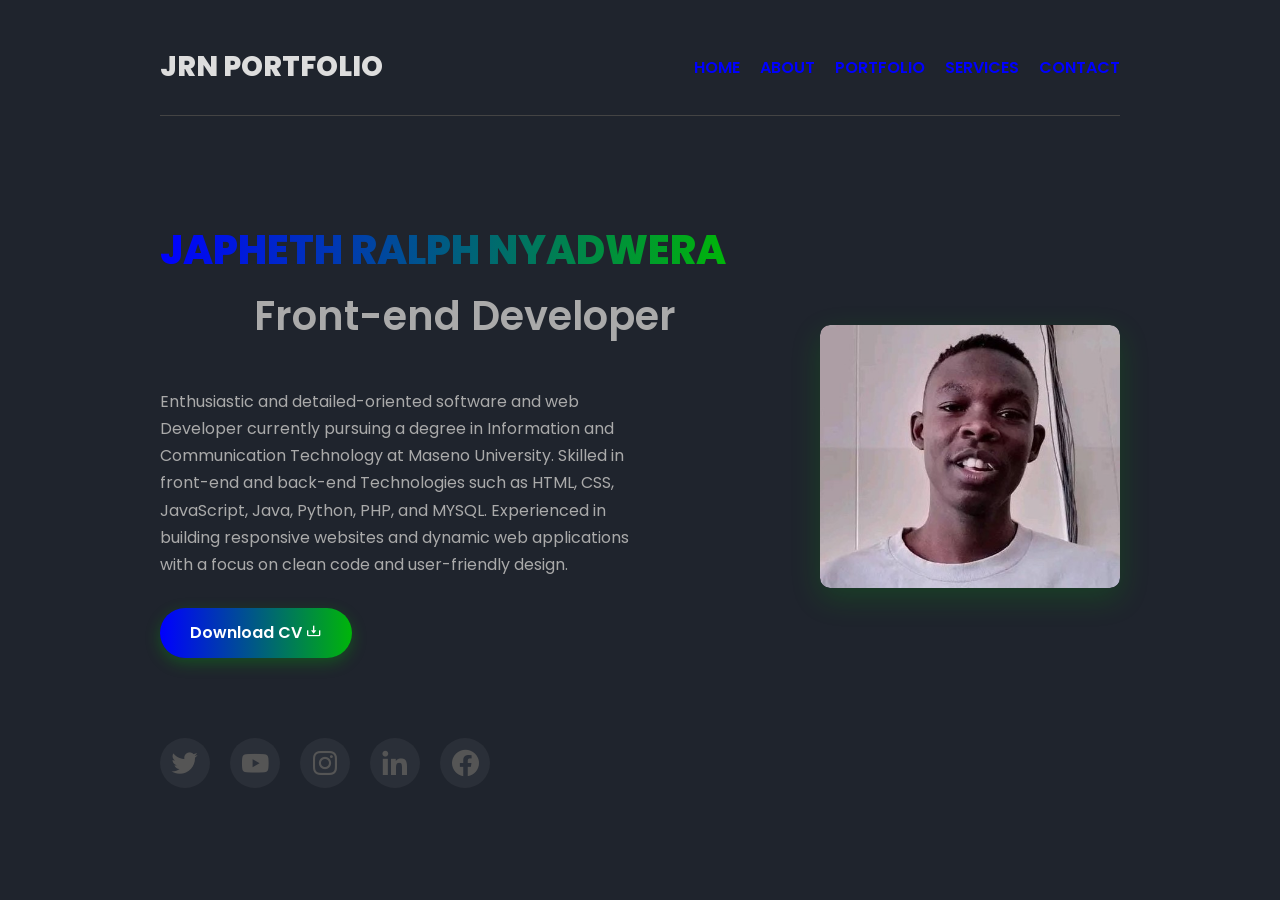
==== index.html @ 5e8c9f55 "Add files via upload" ====
<!DOCTYPE html>
<html lang="en">
<head>
    <meta charset="UTF-8">
    <meta name="viewport" content="width=device-width, initial-scale=1.0">
    <title>JAPHETH RALPH NYADWERA - Portfolio</title>
    <link href="https://unpkg.com/boxicons@2.1.4/css/boxicons.min.css" rel="stylesheet">
    <link rel="stylesheet" href="https://cdnjs.cloudflare.com/ajax/libs/font-awesome/6.4.0/css/all.min.css">
    <link rel="stylesheet" href="style.css">
    <link href="https://fonts.googleapis.com/css2?family=Poppins:wght@300;400;500;600;700&display=swap" rel="stylesheet">
</head>
<body>
    <div class="container">
        <header>
            <div class="logo">
                <span class="logo-highlight">JRN</span> PORTFOLIO
            </div>
            <nav>
                <ul class="nav-links">
                    <li><a href="#home">HOME</a></li>
                    <li><a href="#about">ABOUT</a></li>
                    <li><a href="#portfolio">PORTFOLIO</a></li>
                    <li><a href="#services">SERVICES</a></li>
                    <li><a href="#contact">CONTACT</a></li>
                </ul>
                <div class="hamburger">
                    <span></span>
                    <span></span>
                    <span></span>
                </div>
            </nav>
        </header>

        <main>
            <section id="home" class="section active-section">
                <div class="hero">
                    <div class="hero-content">
                        <h1 class="name">JAPHETH RALPH NYADWERA</h1>
                        <h2 class="title">Front-end Developer</h2>
                        <p class="bio">
                            Enthusiastic and detailed-oriented software and web Developer currently
                            pursuing a degree in Information and Communication Technology at
                            Maseno University. Skilled in front-end and back-end Technologies
                            such as HTML, CSS, JavaScript, Java, Python, PHP, and MYSQL. Experienced in
                            building responsive websites and dynamic web applications with a
                            focus on clean code and user-friendly design.
                        </p>
                        <div class="action-buttons">
                            <a href="JAPHETH RALPH. CV.pdf" download="JAPHETH RALPH. CV.pdf" class="cv-button">
                                Download CV <i class='bx bx-download'></i>
                            </a>
                        </div>
                    </div>
                    
                    <div class="profile-image-container">
                        <div class="image-wrapper">
                            <img src="image of japheth ralph.jpg" alt="Japheth Ralph Nyadwera" class="profile-image">
                            <div class="image-border"></div>
                        </div>
                    </div>
                </div>
                
                <div class="social-media">
                    <a href="https://x.com/nyadwera_ralph?t=6qBoSEmMitjlYWrtJizzsA&s=09" target="_blank" class="social-icon"><i class="bx bxl-twitter"></i></a>
                    <a href="https://youtube.com/@japhethralph?si=a212tD4l-zY_Uwuu" target="_blank" class="social-icon"><i class="bx bxl-youtube"></i></a>
                    <a href="https://www.instagram.com/ralph.japheth?igsh=YzljYTk1ODg3Zg==" target="_blank" class="social-icon"><i class="bx bxl-instagram"></i></a>
                    <a href="https://www.linkedin.com/in/japheth-ralph-nyadwera-23406a2b5" target="_blank" class="social-icon"><i class="bx bxl-linkedin"></i></a>
                    <a href="https://www.facebook.com/japheth.ralp.3" target="_blank" class="social-icon"><i class="bx bxl-facebook-circle"></i></a>
                </div>
            </section>
            
            <!-- About Section -->
            <section id="about" class="section">
                <div class="about-section">
                    <div class="container">
                        <h2>About Me</h2>
                        <div class="about-content">
                            <p>Enthusiastic and detailed-oriented software and web Developer currently
                            pursuing a degree in Information and Communication Technology at
                            Maseno University. Skilled in front-end and back-end Technologies
                            such as HTML, CSS, JavaScript, Java, Python, PHP, and MYSQL. Experienced in
                            building responsive websites and dynamic web applications with a
                            focus on clean code and user-friendly design.</p>
                        </div>
                    </div>
                </div>

                <!-- Technical Expertise Section -->
                <section class="technical-expertise">
                    <div class="container">
                        <h2>Technical Expertise</h2>
                        <div class="skills-list">
                            <div class="skill-item">
                                <h3>Frontend Development</h3>
                                <p>(React, JavaScript)</p>
                            </div>
                            <div class="skill-item">
                                <h3>Cisco Networking & Security</h3>
                            </div>
                            <div class="skill-item">
                                <h3>ICT Systems Management</h3>
                            </div>
                            <div class="skill-item">
                                <h3>Data Security & Troubleshooting</h3>
                            </div>
                            <div class="skill-item">
                                <h3>IT Training & Capacity Building</h3>
                            </div>
                            <div class="skill-item">
                                <h3>Hardware/Software Maintenance</h3>
                            </div>
                        </div>
                    </div>
                </section>

                <!-- Education Section -->
                <section class="education">
                    <div class="container">
                        <h2>Education</h2>
                        <ul class="education-list">
                            <li>
                                <strong>Bachelor of Science in ICT</strong>
                                <p>Maseno University - Kisumu (2022–Ongoing)</p>
                            </li>
                            <li>
                                <strong>Certificate in Network Security (Cisco)</strong>
                                <p>Maseno University - Kisumu (2024–2025)</p>
                            </li>
                            <li>
                                <strong>Certificate in Networking (Cisco)</strong>
                                <p>Maseno University - Kisumu (2023–2024)</p>
                            </li>
                            <li>
                                <strong>Certification in switching and routing</strong>
                                <p>Maseno University - Kisumu (2022 – 2023)</p>
                            </li>
                            <li>
                                <strong>Kenya Certificate of Secondary Education (K.C.S.E)</strong>
                                <p>Nyagowa Mixed Secondary School - Homa-Bay (2018–2022)</p>
                            </li>
                            <li>
                                <strong>Kenya Certificate of Primary Education (K.C.P.E)</strong>
                                <p>Nyimbi Integrated Primary School - Homa-Bay (2018–2022)</p>
                            </li>
                        </ul>
                    </div>
                </section>
            </section>
            
            <!-- Portfolio Section -->
            <section id="portfolio" class="section">
                <div class="projects">
                    <div class="container">
                        <h2>My Projects</h2>
                        <p class="section-subtitle">A showcase of my best work and contributions</p>
                        
                        <!-- Project 1: Biometric Attendance System -->
                        <div class="project-card">
                            <div class="project-content">
                                <h3>Student Biometric Attendance System</h3>
                                <p class="project-description">
                                    Automated attendance tracking using fingerprint recognition for educational institutions.
                                </p>
                                <p class="project-details">
                                    Developed a comprehensive biometric solution that replaces manual attendance registers with fingerprint authentication. The system integrates with school databases, provides real-time attendance reports to administrators, and sends automated notifications to parents about student presence. Built with Python, Django, and MySQL, it supports RFID card backup authentication and generates detailed analytics on attendance patterns.
                                </p>
                                <div class="tech-tags">
                                    <span>Python</span>
                                    <span>Django</span>
                                    <span>MySQL</span>
                                    <span>Biometric API</span>
                                    <span>JavaScript</span>
                                    <span>Bootstrap</span>
                                </div>
                                <div class="features">
                                    <h4>Key Features:</h4>
                                    <ul>
                                        <li>Fingerprint-based student identification</li>
                                        <li>Real-time attendance dashboard</li>
                                        <li>Automated parent notifications (SMS/Email)</li>
                                        <li>RFID card backup system</li>
                                        <li>Analytics and reporting module</li>
                                    </ul>
                                </div>
                                <div class="project-links">
                                    <a href="#" class="btn">Live Demo</a>
                                    <a href="#" class="btn btn-outline">View Code</a>
                                    <a href="#" class="btn btn-outline">Case Study</a>
                                </div>
                            </div>
                        </div>
                        
                        <!-- Project 2: Developer Portfolio -->
                        <div class="project-card">
                            <div class="project-content">
                                <h3>Developer Portfolio</h3>
                                <p class="project-description">
                                    Responsive portfolio template with dark/light mode toggle.
                                </p>
                                <p class="project-details">
                                    My portfolio website showcases my skills and projects through a sleek, responsive design built with HTML, CSS, and JavaScript. It highlights my work, experience, and creativity while offering a smooth user experience. Whether exploring my projects or getting in touch, the site reflects my passion for clean code and modern web development.
                                </p>
                                <div class="tech-tags">
                                    <span>HTML5</span>
                                    <span>CSS3</span>
                                    <span>JavaScript</span>
                                </div>
                                <div class="project-links">
                                    <a href="#" class="btn">Live Demo</a>
                                    <a href="#" class="btn btn-outline">View Code</a>
                                </div>
                            </div>
                        </div>
                        
                        <!-- Project 3: E-Learning Platform -->
                        <div class="project-card">
                            <div class="project-content">
                                <h3>EduSmart AI Learning Platform</h3>
                                <p class="project-description">
                                    Adaptive e-learning system with personalized course recommendations using machine learning.
                                </p>
                                <p class="project-details">
                                    Developed a full-stack e-learning platform that analyzes student performance to recommend tailored learning paths. The system incorporates video lessons, interactive quizzes, and a virtual lab environment. The AI engine tracks user progress and adjusts content difficulty dynamically, improving knowledge retention by 40% compared to traditional platforms.
                                </p>
                                <div class="tech-tags">
                                    <span>React</span>
                                    <span>Node.js</span>
                                    <span>Python</span>
                                    <span>TensorFlow</span>
                                    <span>MongoDB</span>
                                    <span>AWS</span>
                                </div>
                                <div class="features">
                                    <h4>Core Innovations:</h4>
                                    <ul>
                                        <li>Personalized course recommendations engine</li>
                                        <li>Real-time progress analytics dashboard</li>
                                        <li>Interactive coding environment</li>
                                        <li>Automated difficulty adjustment</li>
                                        <li>Multi-device synchronization</li>
                                    </ul>
                                </div>
                                <div class="achievements">
                                    <div class="achievement-badge">
                                        <span>🏆</span> 95% User Satisfaction
                                    </div>
                                    <div class="achievement-badge">
                                        <span>📈</span> 40% Improved Retention
                                    </div>
                                </div>
                                <div class="project-links">
                                    <a href="#" class="btn">Platform Demo</a>
                                    <a href="#" class="btn btn-outline">GitHub Repo</a>
                                    <a href="#" class="btn btn-outline">Technical White Paper</a>
                                </div>
                            </div>
                        </div>
                    </div>
                </div>
            </section>

            <!-- Services Section -->
            <section id="services" class="section">
                <h2 class="heading">My <span>Services</span></h2>
                <div class="services-container">
                    <div class="service-box">
                        <i class='bx bx-code-alt'></i>
                        <h3>Frontend Development</h3>
                        <p>Building responsive and interactive UIs using React, HTML5, CSS3, JavaScript with modern frameworks and best practices.</p>
                    </div>
                    <div class="service-box">
                        <i class='bx bx-globe'></i>
                        <h3>Web Development</h3>
                        <p>Full-stack web development solutions including CMS integration, e-commerce platforms, and custom web applications.</p>
                    </div>
                    <div class="service-box">
                        <i class='bx bx-bar-chart-alt'></i>
                        <h3>Data Analysis</h3>
                        <p>Transforming raw data into meaningful insights using Python, SQL, and visualization tools like Tableau and Power BI.</p>
                    </div>
                    <div class="service-box">
                        <i class='bx bx-server'></i>
                        <h3>System Administration</h3>
                        <p>IT infrastructure management, network administration, and cloud solutions deployment on AWS and Azure platforms.</p>
                    </div>
                    <div class="service-box">
                        <i class='bx bx-palette'></i>
                        <h3>Graphic Design</h3>
                        <p>Creating visually appealing designs, logos, and branding materials using Adobe Creative Suite and Figma.</p>
                    </div>
                </div>
            </section>
            
            <!-- Contact Section -->
            <section id="contact" class="section">
                <h2 class="heading">Contact <span>Me!</span></h2>
                <div class="contact-container">
                    <div class="contact-info">
                        <h3>Get in Touch</h3>
                        <div class="contact-details">
                            <div class="detail-item">
                                <i class="fas fa-phone"></i>
                                <div>
                                    <h4>Call or SMS</h4>
                                    <a href="tel:+254758946742">+254 758 946 742</a>
                                    <a href="sms:+254758946742" class="sms-btn">Send SMS</a>
                                </div>
                            </div>
                            <div class="detail-item">
                                <i class="fas fa-envelope"></i>
                                <div>
                                    <h4>Email</h4>
                                    <a href="mailto:jnyadwera@yahoo.com">jnyadwera@yahoo.com</a>
                                </div>
                            </div>
                        </div>
                        <div class="social-media">
                            <h4>Follow Me</h4>
                            <div class="social-links">
                                <a href="https://x.com/nyadwera_ralph?t=6qBoSEmMitjlYWrtJizzsA&s=09" target="_blank" class="social-icon"><i class="bx bxl-twitter"></i></a>
                                <a href="https://youtube.com/@japhethralph?si=a212tD4l-zY_Uwuu" target="_blank" class="social-icon"><i class="bx bxl-youtube"></i></a>
                                <a href="https://www.instagram.com/ralph.japheth?igsh=YzljYTk1ODg3Zg==" target="_blank" class="social-icon"><i class="bx bxl-instagram"></i></a>
                                <a href="https://www.linkedin.com/in/japheth-ralph-nyadwera-23406a2b5" target="_blank" class="social-icon"><i class="bx bxl-linkedin"></i></a>
                                <a href="https://www.facebook.com/japheth.ralp.3" target="_blank" class="social-icon"><i class="bx bxl-facebook-circle"></i></a>
                            </div>
                        </div>
                    </div>
                    <div class="contact-form">
                        <form action="https://formspree.io/f/opiyodavid948@gmail.com" method="POST">
                            <div class="form-group">
                                <input type="text" name="name" placeholder="Your Name" required>
                            </div>
                            <div class="form-group">
                                <input type="email" name="email" placeholder="Your Email" required>
                            </div>
                            <div class="form-group">
                                <input type="text" name="subject" placeholder="Subject">
                            </div>
                            <div class="form-group">
                                <textarea name="message" placeholder="Your Message" required></textarea>
                            </div>
                            <button type="submit" class="btn">Send Message</button>
                        </form>
                    </div>
                </div>
            </section>
        </main>
    </div>

    <script>
        // Initialize the page
        document.addEventListener('DOMContentLoaded', function() {
            // Show home section by default
            showSection('home');
            
            // Set click handlers for all nav links
            const navLinks = document.querySelectorAll('.nav-links a');
            navLinks.forEach(link => {
                link.addEventListener('click', function(e) {
                    e.preventDefault();
                    const sectionId = this.getAttribute('href').substring(1);
                    showSection(sectionId);
                    
                    // Close mobile menu if open
                    document.querySelector('nav').classList.remove('mobile-menu');
                });
            });
            
            // Mobile menu toggle
            const hamburger = document.querySelector('.hamburger');
            hamburger.addEventListener('click', function() {
                document.querySelector('nav').classList.toggle('mobile-menu');
            });
        });

        function showSection(id) {
            // Hide all sections
            document.querySelectorAll('.section').forEach(section => {
                section.style.display = 'none';
                section.classList.remove('active-section');
            });
            
            // Show the selected section
            const section = document.getElementById(id);
            if (section) {
                section.style.display = 'block';
                section.classList.add('active-section');
            }
            
            // Update active nav link
            document.querySelectorAll('.nav-links li').forEach(item => {
                item.classList.remove('active');
            });
            const activeLink = document.querySelector(`.nav-links a[href="#${id}"]`);
            if (activeLink) {
                activeLink.parentElement.classList.add('active');
            }
            
            // Scroll to top
            window.scrollTo(0, 0);
        }
    </script>
</body>
</html>
---- style.css ----
@import url('https://fonts.googleapis.com/css2?family=Poppins:wght@300;400;500;600;700;800;900&display=swap');

:root {
  --bg-color: #1f242d;
  --text-color: #fff;
  --accent-color: #7cf03d;
  --nav-padding: 25px 9%;
}

/* Global Styles */
* {
  margin: 0;
  padding: 0;
  box-sizing: border-box;
  font-family: 'Poppins', sans-serif;
}

body {
  background: var(--bg-color);
  color: var(--text-color);
  line-height: 1.6;
}

a {
  color: var(--text-color);
  text-decoration: none;
  transition: all 0.3s ease;
}

.container {
  width: 100%;
  max-width: 1000px;
  margin: 0 auto;
  padding: 20px;
}

/* Header & Navigation */
header {
  display: flex;
  justify-content: space-between;
  align-items: center;
  padding: 20px 0;
  border-bottom: 1px solid #444;
  margin-bottom: 30px;
}

.logo {
  font-weight: 800;
  font-size: 28px;
  color: #ddd;
  position: relative;
  padding: 5px 0;
}

.logo::after {
  content: '';
  position: absolute;
  bottom: 0;
  left: 0;
  width: 100%;
  height: 2px;
  background: linear-gradient(90deg, blue, #00b509);
  transform: scaleX(0);
  transform-origin: right;
  transition: transform 0.4s ease;
}

.logo:hover::after {
  transform: scaleX(1);
  transform-origin: left;
}

.nav-links {
  display: flex;
  list-style: none;
}

.nav-links li {
  margin-left: 20px;
}

.nav-links a {
  text-decoration: none;
  color: blue;
  font-weight: 600;
  transition: all 0.3s;
  position: relative;
  padding: 5px 0;
}

.nav-links a::after {
  content: '';
  position: absolute;
  bottom: 0;
  left: 0;
  width: 0;
  height: 2px;
  background-color: #00b509;
  transition: width 0.3s ease;
}

.nav-links a:hover {
  color: #00b509;
}

.nav-links a:hover::after {
  width: 100%;
}

.hamburger {
  display: none;
  cursor: pointer;
}

.hamburger span {
  display: block;
  width: 25px;
  height: 3px;
  background-color: #ddd;
  margin: 5px 0;
  transition: all 0.3s ease;
}

/* Hero Section */
.hero {
  display: flex;
  flex-wrap: wrap;
  align-items: center;
  gap: 50px;
  margin-bottom: 50px;
}

.hero-content {
  flex: 1;
  min-width: 300px;
}

.profile-image-container {
  flex: 0 0 300px;
  position: relative;
  border-radius: 10px;
  overflow: hidden;
  box-shadow: 0 10px 30px rgba(0, 181, 9, 0.2);
}

.profile-image {
  width: 100%;
  height: auto;
  display: block;
  transition: all 0.5s ease;
  border-radius: 10px;
}

.profile-image-container::before {
  content: '';
  position: absolute;
  top: 0;
  left: 0;
  width: 100%;
  height: 100%;
  border: 2px solid blue;
  border-radius: 10px;
  z-index: -1;
  transform: translate(10px, 10px);
  opacity: 0.7;
  transition: all 0.5s ease;
}

.profile-image-container:hover::before {
  transform: translate(5px, 5px);
  opacity: 1;
}

.profile-image-container:hover .profile-image {
  transform: scale(1.02);
}

.name {
  font-size: 2.5rem;
  font-weight: 800;
  margin-bottom: 10px;
  line-height: 1.2;
  color: #fff;
  background: linear-gradient(90deg, blue, #00b509);
  -webkit-background-clip: text;
  background-clip: text;
  color: transparent;
  display: inline-block;
}

.title {
  font-size: 1.5rem;
  color: #aaa;
  margin-bottom: 30px;
  font-weight: 600;
}

.bio {
  max-width: 500px;
  margin-bottom: 30px;
  font-size: 1rem;
  line-height: 1.7;
  color: #aaa;
}

/* Buttons & Social Icons */
.action-buttons {
  margin-bottom: 30px;
}

.cv-button {
  background: linear-gradient(90deg, blue, #00b509);
  color: white;
  padding: 12px 30px;
  border: none;
  border-radius: 30px;
  font-size: 1rem;
  font-weight: 600;
  cursor: pointer;
  text-decoration: none;
  display: inline-block;
  transition: all 0.3s ease;
  box-shadow: 0 5px 15px rgba(0, 181, 9, 0.3);
}

.cv-button:hover {
  transform: translateY(-3px);
  box-shadow: 0 8px 20px rgba(0, 181, 9, 0.4);
}

.social-media {
  display: flex;
  justify-content: flex-start;
  gap: 20px;
}

.social-media a {
  color: #555;
  font-size: 2rem;
  transition: all 0.3s ease;
  display: flex;
  align-items: center;
  justify-content: center;
  width: 50px;
  height: 50px;
  border-radius: 50%;
  background: rgba(255, 255, 255, 0.05);
}

.social-media a:hover {
  transform: translateY(-5px);
  background: rgba(255, 255, 255, 0.1);
}

.social-media .bxl-linkedin:hover {
  color: #0077b5;
}

.social-media .bxl-twitter:hover {
  color: #1da1f2;
}

.social-media .bxl-instagram:hover {
  color: #e1306c;
}

.social-media .bxl-facebook-circle:hover {
  color: #1877f2;
}

.social-media .bxl-youtube:hover {
  color: #ff0000;
}

/* Sections Common Styles */
.section {
  padding: 80px 0;
}

.section h2 {
  text-align: center;
  margin-bottom: 40px;
  font-size: 2.5rem;
}

/* Technical Expertise Section */
.technical-expertise {
  background-color: #1f242d;
}

.skills-list {
  display: flex;
  flex-wrap: wrap;
  gap: 20px;
  justify-content: center;
}

.skill-item {
  background-color: #2a303a;
  border: 1px solid #3a404a;
  border-radius: 8px;
  padding: 20px;
  width: calc(33.333% - 20px);
  box-shadow: 0 2px 4px rgba(0, 0, 0, 0.1);
  transition: transform 0.3s ease, box-shadow 0.3s ease;
}

.skill-item:hover {
  transform: translateY(-5px);
  box-shadow: 0 6px 12px rgba(0, 0, 0, 0.2);
}

.skill-item h3 {
  font-size: 1.3rem;
  margin-bottom: 10px;
  color: var(--accent-color);
}

.skill-item p {
  color: #aaa;
  margin: 0;
}

/* Education Section */
.education {
  background-color: #1f242d;
}

.education-list {
  list-style-type: none;
  padding: 0;
  max-width: 800px;
  margin: 0 auto;
}

.education-list li {
  background-color: #2a303a;
  margin-bottom: 15px;
  padding: 20px;
  border-radius: 8px;
  box-shadow: 0 2px 4px rgba(0, 0, 0, 0.1);
  border-left: 4px solid var(--accent-color);
}

.education-list li strong {
  color: #fff;
}

.education-list li p {
  margin: 5px 0 0;
  color: #aaa;
}

/* Projects Section */
.projects {
  background-color: #1f242d;
}

.section-subtitle {
  text-align: center;
  margin-bottom: 50px;
  color: #aaa;
  font-size: 1.1rem;
}

.project-card {
  background: #2a303a;
  border-radius: 10px;
  box-shadow: 0 5px 15px rgba(0, 0, 0, 0.2);
  margin-bottom: 30px;
  overflow: hidden;
  transition: transform 0.3s ease;
  border: 1px solid #3a404a;
}

.project-card:hover {
  transform: translateY(-5px);
}

.project-content {
  padding: 30px;
}

.project-content h3 {
  margin-top: 0;
  color: var(--accent-color);
  font-size: 1.5rem;
}

.project-description {
  color: #ccc;
  font-size: 1.1rem;
  margin-bottom: 15px;
}

.project-details {
  color: #aaa;
  margin-bottom: 20px;
  line-height: 1.6;
}

.tech-tags {
  display: flex;
  flex-wrap: wrap;
  gap: 10px;
  margin-bottom: 20px;
}

.tech-tags span {
  background: #3a404a;
  padding: 5px 12px;
  border-radius: 20px;
  font-size: 0.85rem;
  color: var(--accent-color);
}

.project-links {
  display: flex;
  gap: 15px;
}

.btn {
  display: inline-block;
  padding: 10px 20px;
  background: var(--accent-color);
  color: #1f242d;
  border-radius: 5px;
  text-decoration: none;
  font-weight: 500;
  transition: all 0.3s ease;
}

.btn:hover {
  background: #6ad82c;
}

.btn-outline {
  background: transparent;
  border: 1px solid var(--accent-color);
  color: var(--accent-color);
}

.btn-outline:hover {
  background: rgba(124, 240, 61, 0.1);
}

/* Project Features */
.features {
  margin: 20px 0;
  padding: 15px;
  background: rgba(124, 240, 61, 0.05);
  border-radius: 8px;
  border-left: 3px solid var(--accent-color);
}

.features h4 {
  margin-top: 0;
  color: var(--accent-color);
  font-size: 1.1rem;
}

.features ul {
  padding-left: 20px;
  margin-bottom: 0;
}

.features li {
  margin-bottom: 8px;
  color: #ccc;
}

/* Achievements */
.achievements {
  display: flex;
  gap: 15px;
  margin: 20px 0;
  flex-wrap: wrap;
}

.achievement-badge {
  background: rgba(124, 240, 61, 0.1);
  padding: 8px 15px;
  border-radius: 20px;
  display: flex;
  align-items: center;
  gap: 8px;
  font-size: 0.9rem;
  color: #fff;
}

/* Services Section */
.services-container {
  display: grid;
  grid-template-columns: repeat(auto-fit, minmax(300px, 1fr));
  gap: 30px;
}

.service-box {
  background: #2a303a;
  padding: 30px;
  border-radius: 20px;
  border: 1px solid rgba(124, 240, 61, 0.2);
  box-shadow: 0 0 20px rgba(124, 240, 61, 0.1);
  transition: transform 0.3s, box-shadow 0.3s;
  text-align: center;
}

.service-box:hover {
  transform: translateY(-10px);
  box-shadow: 0 15px 30px rgba(124, 240, 61, 0.2);
}

.service-box i {
  font-size: 50px;
  color: var(--accent-color);
  margin-bottom: 20px;
}

.service-box h3 {
  font-size: 22px;
  margin-bottom: 15px;
  color: #fff;
}

.service-box p {
  font-size: 16px;
  line-height: 1.6;
  color: #aaa;
}

/* Contact Section */
.contact-container {
  display: flex;
  flex-wrap: wrap;
  gap: 30px;
}

.contact-info, .contact-form {
  flex: 1;
  min-width: 300px;
  background: #2a303a;
  padding: 30px;
  border-radius: 20px;
  border: 1px solid rgba(124, 240, 61, 0.2);
  box-shadow: 0 0 20px rgba(124, 240, 61, 0.1);
}

.contact-info h3 {
  font-size: 25px;
  margin-bottom: 20px;
  color: var(--accent-color);
}

.detail-item {
  display: flex;
  align-items: flex-start;
  margin-bottom: 20px;
}

.detail-item i {
  font-size: 22px;
  color: var(--accent-color);
  margin-right: 15px;
  margin-top: 5px;
}

.detail-item h4 {
  font-size: 18px;
  margin-bottom: 5px;
  color: #fff;
}

.detail-item a {
  display: block;
  color: #aaa;
  margin-bottom: 5px;
  transition: color 0.3s;
}

.detail-item a:hover {
  color: var(--accent-color);
}

.sms-btn {
  display: inline-block;
  padding: 8px 15px;
  background: var(--accent-color);
  color: #1f242d;
  border-radius: 30px;
  font-weight: 600;
  margin-top: 10px;
  transition: all 0.3s;
}

.sms-btn:hover {
  transform: translateY(-3px);
  box-shadow: 0 5px 15px rgba(124, 240, 61, 0.4);
}

.contact-form input,
.contact-form textarea {
  width: 100%;
  padding: 12px 15px;
  background: #1f242d;
  border: 1px solid rgba(124, 240, 61, 0.3);
  border-radius: 10px;
  color: #fff;
  font-size: 16px;
  transition: all 0.3s;
}

.contact-form input:focus,
.contact-form textarea:focus {
  border-color: var(--accent-color);
  box-shadow: 0 0 10px rgba(124, 240, 61, 0.3);
  outline: none;
}

.contact-form textarea {
  height: 150px;
  resize: none;
}

/* Responsive Design */
@media (max-width: 900px) {
  .hero {
    gap: 30px;
  }
  
  .profile-image-container {
    flex: 0 0 250px;
  }
}

@media (max-width: 768px) {
  .nav-links {
    position: fixed;
    top: 80px;
    left: -100%;
    width: 100%;
    height: calc(100vh - 80px);
    background-color: #111;
    flex-direction: column;
    align-items: center;
    justify-content: center;
    transition: left 0.5s ease;
    z-index: 100;
  }

  .nav-links.active {
    left: 0;
  }

  .nav-links li {
    margin: 15px 0;
  }

  .hamburger {
    display: block;
  }

  .hamburger.active span:nth-child(1) {
    transform: rotate(45deg) translate(5px, 5px);
  }

  .hamburger.active span:nth-child(2) {
    opacity: 0;
  }

  .hamburger.active span:nth-child(3) {
    transform: rotate(-45deg) translate(7px, -6px);
  }

  .name {
    font-size: 2rem;
  }

  .title {
    font-size: 1.2rem;
  }

  .skill-item {
    width: calc(50% - 20px);
  }
}

@media (max-width: 600px) {
  .hero {
    flex-direction: column;
  }
  
  .profile-image-container {
    align-self: center;
    margin-top: 30px;
    flex: 0 0 200px;
  }
  
  .name {
    font-size: 1.8rem;
  }
  
  .title {
    font-size: 1.1rem;
  }
  
  .bio {
    font-size: 0.9rem;
  }

  .skill-item {
    width: 100%;
  }

  .project-links {
    flex-direction: column;
  }
  
  .btn {
    width: 100%;
    text-align: center;
  }
}

@media (max-width: 480px) {
  .logo {
    font-size: 1.5rem;
  }
  
  .cv-button {
    padding: 10px 20px;
    font-size: 0.9rem;
  }
  
  .social-media a {
    font-size: 1.5rem;
    width: 40px;
    height: 40px;
  }
}
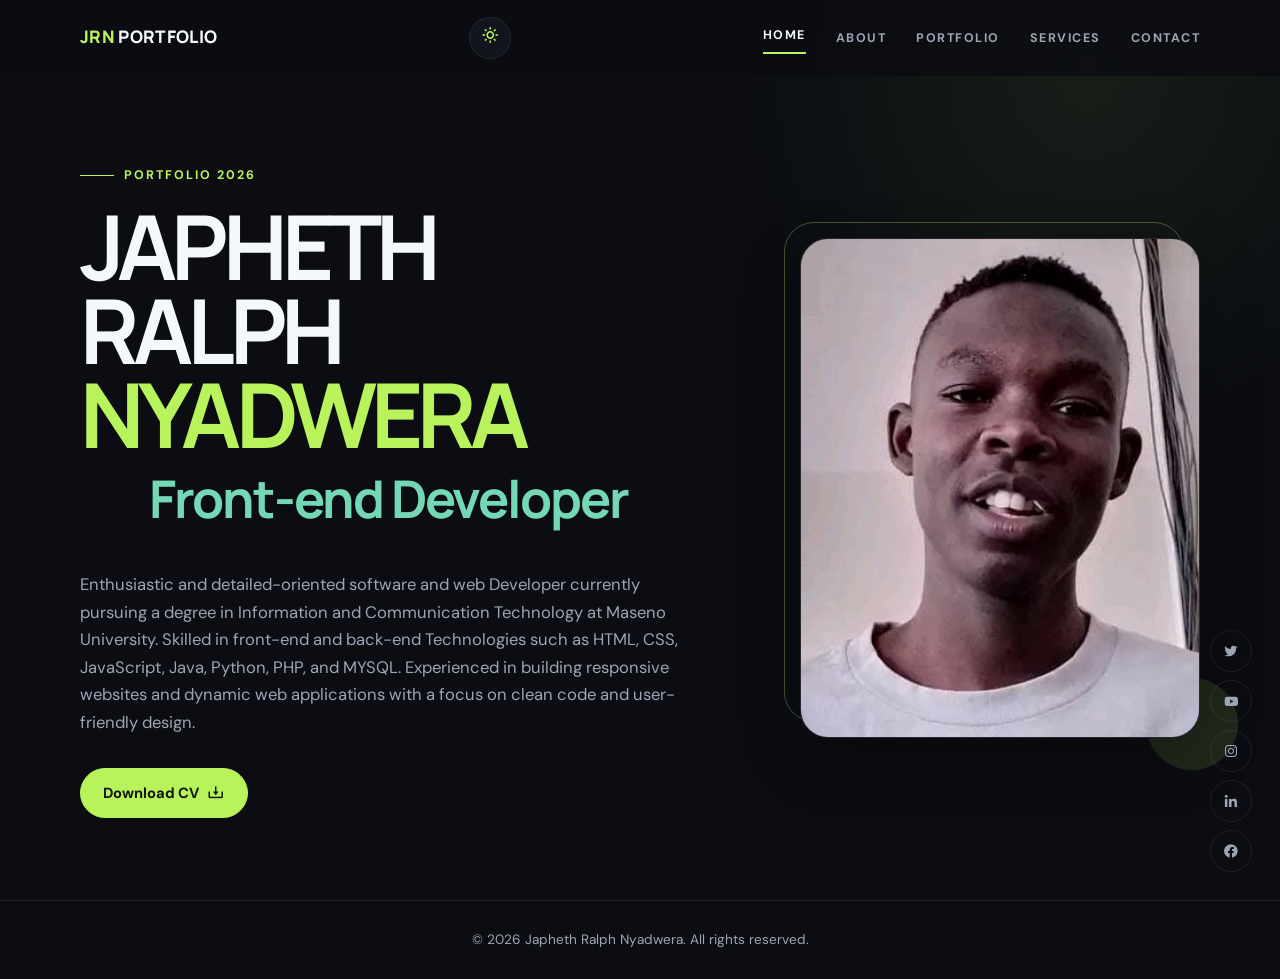
==== commit 7f47b4f3: "Publish multipage portfolio site Add the separate portfolio pages, project gallery, shared interacti" ====
--- a/index.html
+++ b/index.html
@@ -4,38 +4,49 @@
     <meta charset="UTF-8">
     <meta name="viewport" content="width=device-width, initial-scale=1.0">
     <title>JAPHETH RALPH NYADWERA - Portfolio</title>
+    <meta name="description" content="Japheth Ralph Nyadwera is a front-end developer and ICT student in Kenya. Explore his skills, projects, services, and contact details.">
+    <meta name="theme-color" content="#0b0d12">
+    <meta name="color-scheme" content="dark light">
+    <link rel="icon" href="assets/favicon.svg" type="image/svg+xml">
     <link href="https://unpkg.com/boxicons@2.1.4/css/boxicons.min.css" rel="stylesheet">
     <link rel="stylesheet" href="https://cdnjs.cloudflare.com/ajax/libs/font-awesome/6.4.0/css/all.min.css">
     <link rel="stylesheet" href="style.css">
     <link href="https://fonts.googleapis.com/css2?family=Poppins:wght@300;400;500;600;700&display=swap" rel="stylesheet">
 </head>
 <body>
-    <div class="container">
-        <header>
+    <a class="skip-link" href="#main-content">Skip to content</a>
+    <header>
+        <div class="container">
             <div class="logo">
                 <span class="logo-highlight">JRN</span> PORTFOLIO
             </div>
+            <button class="theme-toggle" type="button" aria-label="Switch to light theme" aria-pressed="false">
+                <i class="bx bx-sun" aria-hidden="true"></i>
+            </button>
             <nav>
-                <ul class="nav-links">
-                    <li><a href="#home">HOME</a></li>
-                    <li><a href="#about">ABOUT</a></li>
-                    <li><a href="#portfolio">PORTFOLIO</a></li>
-                    <li><a href="#services">SERVICES</a></li>
-                    <li><a href="#contact">CONTACT</a></li>
-                </ul>
-                <div class="hamburger">
+                <button class="hamburger" type="button" aria-label="Open navigation" aria-expanded="false">
                     <span></span>
                     <span></span>
                     <span></span>
-                </div>
+                </button>
+                <ul class="nav-links">
+                    <li class="active"><a href="index.html" aria-current="page">HOME</a></li>
+                    <li><a href="about.html">ABOUT</a></li>
+                    <li><a href="portfolio.html">PORTFOLIO</a></li>
+                    <li><a href="services.html">SERVICES</a></li>
+                    <li><a href="contact.html">CONTACT</a></li>
+                </ul>
             </nav>
-        </header>
+        </div>
+    </header>
 
-        <main>
+    <div class="container">
+        <main id="main-content">
             <section id="home" class="section active-section">
                 <div class="hero">
                     <div class="hero-content">
-                        <h1 class="name">JAPHETH RALPH NYADWERA</h1>
+                        <p class="eyebrow">Portfolio 2026</p>
+                        <h1 class="name">JAPHETH RALPH <span class="name-highlight">NYADWERA</span></h1>
                         <h2 class="title">Front-end Developer</h2>
                         <p class="bio">
                             Enthusiastic and detailed-oriented software and web Developer currently
@@ -55,350 +66,28 @@
                     <div class="profile-image-container">
                         <div class="image-wrapper">
                             <img src="image of japheth ralph.jpg" alt="Japheth Ralph Nyadwera" class="profile-image">
-                            <div class="image-border"></div>
                         </div>
                     </div>
                 </div>
                 
                 <div class="social-media">
-                    <a href="https://x.com/nyadwera_ralph?t=6qBoSEmMitjlYWrtJizzsA&s=09" target="_blank" class="social-icon"><i class="bx bxl-twitter"></i></a>
-                    <a href="https://youtube.com/@japhethralph?si=a212tD4l-zY_Uwuu" target="_blank" class="social-icon"><i class="bx bxl-youtube"></i></a>
-                    <a href="https://www.instagram.com/ralph.japheth?igsh=YzljYTk1ODg3Zg==" target="_blank" class="social-icon"><i class="bx bxl-instagram"></i></a>
-                    <a href="https://www.linkedin.com/in/japheth-ralph-nyadwera-23406a2b5" target="_blank" class="social-icon"><i class="bx bxl-linkedin"></i></a>
-                    <a href="https://www.facebook.com/japheth.ralp.3" target="_blank" class="social-icon"><i class="bx bxl-facebook-circle"></i></a>
-                </div>
-            </section>
-            
-            <!-- About Section -->
-            <section id="about" class="section">
-                <div class="about-section">
-                    <div class="container">
-                        <h2>About Me</h2>
-                        <div class="about-content">
-                            <p>Enthusiastic and detailed-oriented software and web Developer currently
-                            pursuing a degree in Information and Communication Technology at
-                            Maseno University. Skilled in front-end and back-end Technologies
-                            such as HTML, CSS, JavaScript, Java, Python, PHP, and MYSQL. Experienced in
-                            building responsive websites and dynamic web applications with a
-                            focus on clean code and user-friendly design.</p>
-                        </div>
-                    </div>
-                </div>
-
-                <!-- Technical Expertise Section -->
-                <section class="technical-expertise">
-                    <div class="container">
-                        <h2>Technical Expertise</h2>
-                        <div class="skills-list">
-                            <div class="skill-item">
-                                <h3>Frontend Development</h3>
-                                <p>(React, JavaScript)</p>
-                            </div>
-                            <div class="skill-item">
-                                <h3>Cisco Networking & Security</h3>
-                            </div>
-                            <div class="skill-item">
-                                <h3>ICT Systems Management</h3>
-                            </div>
-                            <div class="skill-item">
-                                <h3>Data Security & Troubleshooting</h3>
-                            </div>
-                            <div class="skill-item">
-                                <h3>IT Training & Capacity Building</h3>
-                            </div>
-                            <div class="skill-item">
-                                <h3>Hardware/Software Maintenance</h3>
-                            </div>
-                        </div>
-                    </div>
-                </section>
-
-                <!-- Education Section -->
-                <section class="education">
-                    <div class="container">
-                        <h2>Education</h2>
-                        <ul class="education-list">
-                            <li>
-                                <strong>Bachelor of Science in ICT</strong>
-                                <p>Maseno University - Kisumu (2022–Ongoing)</p>
-                            </li>
-                            <li>
-                                <strong>Certificate in Network Security (Cisco)</strong>
-                                <p>Maseno University - Kisumu (2024–2025)</p>
-                            </li>
-                            <li>
-                                <strong>Certificate in Networking (Cisco)</strong>
-                                <p>Maseno University - Kisumu (2023–2024)</p>
-                            </li>
-                            <li>
-                                <strong>Certification in switching and routing</strong>
-                                <p>Maseno University - Kisumu (2022 – 2023)</p>
-                            </li>
-                            <li>
-                                <strong>Kenya Certificate of Secondary Education (K.C.S.E)</strong>
-                                <p>Nyagowa Mixed Secondary School - Homa-Bay (2018–2022)</p>
-                            </li>
-                            <li>
-                                <strong>Kenya Certificate of Primary Education (K.C.P.E)</strong>
-                                <p>Nyimbi Integrated Primary School - Homa-Bay (2018–2022)</p>
-                            </li>
-                        </ul>
-                    </div>
-                </section>
-            </section>
-            
-            <!-- Portfolio Section -->
-            <section id="portfolio" class="section">
-                <div class="projects">
-                    <div class="container">
-                        <h2>My Projects</h2>
-                        <p class="section-subtitle">A showcase of my best work and contributions</p>
-                        
-                        <!-- Project 1: Biometric Attendance System -->
-                        <div class="project-card">
-                            <div class="project-content">
-                                <h3>Student Biometric Attendance System</h3>
-                                <p class="project-description">
-                                    Automated attendance tracking using fingerprint recognition for educational institutions.
-                                </p>
-                                <p class="project-details">
-                                    Developed a comprehensive biometric solution that replaces manual attendance registers with fingerprint authentication. The system integrates with school databases, provides real-time attendance reports to administrators, and sends automated notifications to parents about student presence. Built with Python, Django, and MySQL, it supports RFID card backup authentication and generates detailed analytics on attendance patterns.
-                                </p>
-                                <div class="tech-tags">
-                                    <span>Python</span>
-                                    <span>Django</span>
-                                    <span>MySQL</span>
-                                    <span>Biometric API</span>
-                                    <span>JavaScript</span>
-                                    <span>Bootstrap</span>
-                                </div>
-                                <div class="features">
-                                    <h4>Key Features:</h4>
-                                    <ul>
-                                        <li>Fingerprint-based student identification</li>
-                                        <li>Real-time attendance dashboard</li>
-                                        <li>Automated parent notifications (SMS/Email)</li>
-                                        <li>RFID card backup system</li>
-                                        <li>Analytics and reporting module</li>
-                                    </ul>
-                                </div>
-                                <div class="project-links">
-                                    <a href="#" class="btn">Live Demo</a>
-                                    <a href="#" class="btn btn-outline">View Code</a>
-                                    <a href="#" class="btn btn-outline">Case Study</a>
-                                </div>
-                            </div>
-                        </div>
-                        
-                        <!-- Project 2: Developer Portfolio -->
-                        <div class="project-card">
-                            <div class="project-content">
-                                <h3>Developer Portfolio</h3>
-                                <p class="project-description">
-                                    Responsive portfolio template with dark/light mode toggle.
-                                </p>
-                                <p class="project-details">
-                                    My portfolio website showcases my skills and projects through a sleek, responsive design built with HTML, CSS, and JavaScript. It highlights my work, experience, and creativity while offering a smooth user experience. Whether exploring my projects or getting in touch, the site reflects my passion for clean code and modern web development.
-                                </p>
-                                <div class="tech-tags">
-                                    <span>HTML5</span>
-                                    <span>CSS3</span>
-                                    <span>JavaScript</span>
-                                </div>
-                                <div class="project-links">
-                                    <a href="#" class="btn">Live Demo</a>
-                                    <a href="#" class="btn btn-outline">View Code</a>
-                                </div>
-                            </div>
-                        </div>
-                        
-                        <!-- Project 3: E-Learning Platform -->
-                        <div class="project-card">
-                            <div class="project-content">
-                                <h3>EduSmart AI Learning Platform</h3>
-                                <p class="project-description">
-                                    Adaptive e-learning system with personalized course recommendations using machine learning.
-                                </p>
-                                <p class="project-details">
-                                    Developed a full-stack e-learning platform that analyzes student performance to recommend tailored learning paths. The system incorporates video lessons, interactive quizzes, and a virtual lab environment. The AI engine tracks user progress and adjusts content difficulty dynamically, improving knowledge retention by 40% compared to traditional platforms.
-                                </p>
-                                <div class="tech-tags">
-                                    <span>React</span>
-                                    <span>Node.js</span>
-                                    <span>Python</span>
-                                    <span>TensorFlow</span>
-                                    <span>MongoDB</span>
-                                    <span>AWS</span>
-                                </div>
-                                <div class="features">
-                                    <h4>Core Innovations:</h4>
-                                    <ul>
-                                        <li>Personalized course recommendations engine</li>
-                                        <li>Real-time progress analytics dashboard</li>
-                                        <li>Interactive coding environment</li>
-                                        <li>Automated difficulty adjustment</li>
-                                        <li>Multi-device synchronization</li>
-                                    </ul>
-                                </div>
-                                <div class="achievements">
-                                    <div class="achievement-badge">
-                                        <span>🏆</span> 95% User Satisfaction
-                                    </div>
-                                    <div class="achievement-badge">
-                                        <span>📈</span> 40% Improved Retention
-                                    </div>
-                                </div>
-                                <div class="project-links">
-                                    <a href="#" class="btn">Platform Demo</a>
-                                    <a href="#" class="btn btn-outline">GitHub Repo</a>
-                                    <a href="#" class="btn btn-outline">Technical White Paper</a>
-                                </div>
-                            </div>
-                        </div>
-                    </div>
-                </div>
-            </section>
-
-            <!-- Services Section -->
-            <section id="services" class="section">
-                <h2 class="heading">My <span>Services</span></h2>
-                <div class="services-container">
-                    <div class="service-box">
-                        <i class='bx bx-code-alt'></i>
-                        <h3>Frontend Development</h3>
-                        <p>Building responsive and interactive UIs using React, HTML5, CSS3, JavaScript with modern frameworks and best practices.</p>
-                    </div>
-                    <div class="service-box">
-                        <i class='bx bx-globe'></i>
-                        <h3>Web Development</h3>
-                        <p>Full-stack web development solutions including CMS integration, e-commerce platforms, and custom web applications.</p>
-                    </div>
-                    <div class="service-box">
-                        <i class='bx bx-bar-chart-alt'></i>
-                        <h3>Data Analysis</h3>
-                        <p>Transforming raw data into meaningful insights using Python, SQL, and visualization tools like Tableau and Power BI.</p>
-                    </div>
-                    <div class="service-box">
-                        <i class='bx bx-server'></i>
-                        <h3>System Administration</h3>
-                        <p>IT infrastructure management, network administration, and cloud solutions deployment on AWS and Azure platforms.</p>
-                    </div>
-                    <div class="service-box">
-                        <i class='bx bx-palette'></i>
-                        <h3>Graphic Design</h3>
-                        <p>Creating visually appealing designs, logos, and branding materials using Adobe Creative Suite and Figma.</p>
-                    </div>
-                </div>
-            </section>
-            
-            <!-- Contact Section -->
-            <section id="contact" class="section">
-                <h2 class="heading">Contact <span>Me!</span></h2>
-                <div class="contact-container">
-                    <div class="contact-info">
-                        <h3>Get in Touch</h3>
-                        <div class="contact-details">
-                            <div class="detail-item">
-                                <i class="fas fa-phone"></i>
-                                <div>
-                                    <h4>Call or SMS</h4>
-                                    <a href="tel:+254758946742">+254 758 946 742</a>
-                                    <a href="sms:+254758946742" class="sms-btn">Send SMS</a>
-                                </div>
-                            </div>
-                            <div class="detail-item">
-                                <i class="fas fa-envelope"></i>
-                                <div>
-                                    <h4>Email</h4>
-                                    <a href="mailto:jnyadwera@yahoo.com">jnyadwera@yahoo.com</a>
-                                </div>
-                            </div>
-                        </div>
-                        <div class="social-media">
-                            <h4>Follow Me</h4>
-                            <div class="social-links">
-                                <a href="https://x.com/nyadwera_ralph?t=6qBoSEmMitjlYWrtJizzsA&s=09" target="_blank" class="social-icon"><i class="bx bxl-twitter"></i></a>
-                                <a href="https://youtube.com/@japhethralph?si=a212tD4l-zY_Uwuu" target="_blank" class="social-icon"><i class="bx bxl-youtube"></i></a>
-                                <a href="https://www.instagram.com/ralph.japheth?igsh=YzljYTk1ODg3Zg==" target="_blank" class="social-icon"><i class="bx bxl-instagram"></i></a>
-                                <a href="https://www.linkedin.com/in/japheth-ralph-nyadwera-23406a2b5" target="_blank" class="social-icon"><i class="bx bxl-linkedin"></i></a>
-                                <a href="https://www.facebook.com/japheth.ralp.3" target="_blank" class="social-icon"><i class="bx bxl-facebook-circle"></i></a>
-                            </div>
-                        </div>
-                    </div>
-                    <div class="contact-form">
-                        <form action="https://formspree.io/f/opiyodavid948@gmail.com" method="POST">
-                            <div class="form-group">
-                                <input type="text" name="name" placeholder="Your Name" required>
-                            </div>
-                            <div class="form-group">
-                                <input type="email" name="email" placeholder="Your Email" required>
-                            </div>
-                            <div class="form-group">
-                                <input type="text" name="subject" placeholder="Subject">
-                            </div>
-                            <div class="form-group">
-                                <textarea name="message" placeholder="Your Message" required></textarea>
-                            </div>
-                            <button type="submit" class="btn">Send Message</button>
-                        </form>
-                    </div>
+                    <a href="https://x.com/nyadwera_ralph?t=6qBoSEmMitjlYWrtJizzsA&s=09" target="_blank" rel="noopener noreferrer" aria-label="X profile"><i class="bx bxl-twitter" aria-hidden="true"></i></a>
+                    <a href="https://youtube.com/@japhethralph?si=a212tD4l-zY_Uwuu" target="_blank" rel="noopener noreferrer" aria-label="YouTube channel"><i class="bx bxl-youtube" aria-hidden="true"></i></a>
+                    <a href="https://www.instagram.com/ralph.japheth?igsh=YzljYTk1ODg3Zg==" target="_blank" rel="noopener noreferrer" aria-label="Instagram profile"><i class="bx bxl-instagram" aria-hidden="true"></i></a>
+                    <a href="https://www.linkedin.com/in/japheth-ralph-nyadwera-23406a2b5" target="_blank" rel="noopener noreferrer" aria-label="LinkedIn profile"><i class="bx bxl-linkedin" aria-hidden="true"></i></a>
+                    <a href="https://www.facebook.com/japheth.ralp.3" target="_blank" rel="noopener noreferrer" aria-label="Facebook profile"><i class="bx bxl-facebook-circle" aria-hidden="true"></i></a>
                 </div>
             </section>
         </main>
     </div>
 
-    <script>
-        // Initialize the page
-        document.addEventListener('DOMContentLoaded', function() {
-            // Show home section by default
-            showSection('home');
-            
-            // Set click handlers for all nav links
-            const navLinks = document.querySelectorAll('.nav-links a');
-            navLinks.forEach(link => {
-                link.addEventListener('click', function(e) {
-                    e.preventDefault();
-                    const sectionId = this.getAttribute('href').substring(1);
-                    showSection(sectionId);
-                    
-                    // Close mobile menu if open
-                    document.querySelector('nav').classList.remove('mobile-menu');
-                });
-            });
-            
-            // Mobile menu toggle
-            const hamburger = document.querySelector('.hamburger');
-            hamburger.addEventListener('click', function() {
-                document.querySelector('nav').classList.toggle('mobile-menu');
-            });
-        });
+    <footer>
+        <div class="container">&copy; <span id="year"></span> Japheth Ralph Nyadwera. All rights reserved.</div>
+    </footer>
 
-        function showSection(id) {
-            // Hide all sections
-            document.querySelectorAll('.section').forEach(section => {
-                section.style.display = 'none';
-                section.classList.remove('active-section');
-            });
-            
-            // Show the selected section
-            const section = document.getElementById(id);
-            if (section) {
-                section.style.display = 'block';
-                section.classList.add('active-section');
-            }
-            
-            // Update active nav link
-            document.querySelectorAll('.nav-links li').forEach(item => {
-                item.classList.remove('active');
-            });
-            const activeLink = document.querySelector(`.nav-links a[href="#${id}"]`);
-            if (activeLink) {
-                activeLink.parentElement.classList.add('active');
-            }
-            
-            // Scroll to top
-            window.scrollTo(0, 0);
-        }
-    </script>
+    <button class="back-to-top" type="button" aria-label="Back to top" title="Back to top" hidden>
+        <i class="bx bx-up-arrow-alt" aria-hidden="true"></i>
+    </button>
+    <script src="script.js"></script>
 </body>
 </html>
--- a/style.css
+++ b/style.css
@@ -1,739 +1,1104 @@
-@import url('https://fonts.googleapis.com/css2?family=Poppins:wght@300;400;500;600;700;800;900&display=swap');
+@import url('https://fonts.googleapis.com/css2?family=DM+Sans:wght@400;500;600;700&family=Manrope:wght@600;700;800&display=swap');
 
 :root {
-  --bg-color: #1f242d;
-  --text-color: #fff;
-  --accent-color: #7cf03d;
-  --nav-padding: 25px 9%;
-}
-
-/* Global Styles */
+  --bg: #0b0d12;
+  --surface: #12151d;
+  --surface-2: #171b24;
+  --text: #f4f7fb;
+  --muted: #9da5b5;
+  --accent: #b8f35b;
+  --accent-2: #74d7b5;
+  --border: rgba(255, 255, 255, 0.08);
+  --header-height: 76px;
+  --shadow: 0 20px 60px rgba(0, 0, 0, 0.28);
+}
+
+[data-theme="light"] {
+  --bg: #f4f6f1;
+  --surface: #ffffff;
+  --surface-2: #edf0e8;
+  --text: #192119;
+  --muted: #566254;
+  --accent: #527d16;
+  --accent-2: #19745d;
+  --border: rgba(25, 33, 25, 0.12);
+  --shadow: 0 20px 60px rgba(25, 33, 25, 0.12);
+}
+
 * {
+  box-sizing: border-box;
   margin: 0;
   padding: 0;
-  box-sizing: border-box;
-  font-family: 'Poppins', sans-serif;
+}
+
+html {
+  scroll-behavior: smooth;
+  scroll-padding-top: var(--header-height);
 }
 
 body {
-  background: var(--bg-color);
-  color: var(--text-color);
-  line-height: 1.6;
+  background:
+    radial-gradient(circle at 85% 8%, rgba(184, 243, 91, 0.07), transparent 22rem),
+    var(--bg);
+  color: var(--text);
+  font-family: 'DM Sans', sans-serif;
+  line-height: 1.65;
+}
+
+body.menu-open {
+  overflow: hidden;
 }
 
 a {
-  color: var(--text-color);
+  color: inherit;
   text-decoration: none;
-  transition: all 0.3s ease;
+}
+
+button,
+input,
+textarea {
+  font: inherit;
+}
+
+:focus-visible {
+  outline: 3px solid var(--accent);
+  outline-offset: 4px;
+}
+
+img {
+  display: block;
+  max-width: 100%;
 }
 
 .container {
+  width: min(1120px, calc(100% - 40px));
+  margin-inline: auto;
+}
+
+header {
+  position: fixed;
+  inset: 0 0 auto;
+  z-index: 100;
+  height: var(--header-height);
+  background: rgba(11, 13, 18, 0.82);
+  border-bottom: 1px solid transparent;
+  backdrop-filter: blur(16px);
+  transition: 0.3s ease;
+}
+
+header.scrolled {
+  border-bottom-color: var(--border);
+}
+
+[data-theme="light"] header {
+  background: rgba(244, 246, 241, 0.88);
+}
+
+header .container {
+  height: 100%;
+  display: flex;
+  align-items: center;
+  justify-content: space-between;
+}
+
+.logo {
+  font-family: 'Manrope', sans-serif;
+  font-size: 1.08rem;
+  font-weight: 800;
+  letter-spacing: 0.02em;
+}
+
+.logo-highlight,
+.heading span,
+.name-highlight {
+  color: var(--accent);
+}
+
+.nav-links {
+  display: flex;
+  align-items: center;
+  gap: 30px;
+  list-style: none;
+}
+
+.nav-links a {
+  color: var(--muted);
+  font-size: 0.78rem;
+  font-weight: 700;
+  letter-spacing: 0.12em;
+  transition: color 0.25s ease;
+}
+
+.nav-links a:hover,
+.nav-links li.active a {
+  color: var(--text);
+}
+
+.nav-links li.active a::after {
+  content: '';
+  display: block;
   width: 100%;
-  max-width: 1000px;
-  margin: 0 auto;
-  padding: 20px;
-}
-
-/* Header & Navigation */
-header {
+  height: 2px;
+  margin-top: 5px;
+  background: var(--accent);
+}
+
+.hamburger {
+  display: none;
+  width: 42px;
+  height: 42px;
+  border: 1px solid var(--border);
+  border-radius: 50%;
+  background: transparent;
+  cursor: pointer;
+}
+
+.theme-toggle {
+  width: 42px;
+  height: 42px;
+  flex: 0 0 42px;
+  border: 1px solid var(--border);
+  border-radius: 50%;
+  background: var(--surface);
+  color: var(--accent);
+  font-size: 1.15rem;
+  cursor: pointer;
+  transition: 0.25s ease;
+}
+
+.theme-toggle:hover {
+  border-color: var(--accent);
+  transform: translateY(-2px);
+}
+
+.back-to-top {
+  position: fixed;
+  right: 24px;
+  bottom: 24px;
+  z-index: 90;
+  width: 48px;
+  height: 48px;
+  border: 1px solid var(--border);
+  border-radius: 50%;
+  background: var(--accent);
+  color: #11140d;
+  font-size: 1.5rem;
+  box-shadow: var(--shadow);
+  cursor: pointer;
+  transition: transform 0.2s ease, box-shadow 0.2s ease;
+}
+
+.back-to-top:hover {
+  transform: translateY(-3px);
+  box-shadow: 0 12px 30px rgba(0, 0, 0, 0.2);
+}
+
+.back-to-top[hidden] {
+  display: none;
+}
+
+[data-theme="light"] .back-to-top {
+  color: #fff;
+}
+
+.hamburger span {
+  display: block;
+  width: 18px;
+  height: 2px;
+  margin: 4px auto;
+  background: var(--text);
+  transition: 0.3s ease;
+}
+
+.section {
+  padding: 110px 0;
+}
+
+.section h2,
+.heading,
+.page-title {
+  margin-bottom: 44px;
+  font-family: 'Manrope', sans-serif;
+  font-size: clamp(2rem, 5vw, 3.25rem);
+  line-height: 1.1;
+  letter-spacing: -0.04em;
+  text-align: center;
+}
+
+#home {
+  min-height: 100vh;
+  display: grid;
+  align-items: center;
+  padding-top: calc(var(--header-height) + 65px);
+  padding-bottom: 65px;
+}
+
+.hero {
+  display: grid;
+  grid-template-columns: minmax(0, 1.15fr) minmax(280px, 0.75fr);
+  align-items: center;
+  gap: clamp(50px, 8vw, 100px);
+}
+
+.hero-content {
+  max-width: 670px;
+}
+
+.eyebrow {
+  display: inline-flex;
+  align-items: center;
+  gap: 10px;
+  margin-bottom: 18px;
+  color: var(--accent);
+  font-size: 0.78rem;
+  font-weight: 700;
+  letter-spacing: 0.16em;
+  text-transform: uppercase;
+}
+
+.eyebrow::before {
+  content: '';
+  width: 34px;
+  height: 1px;
+  background: var(--accent);
+}
+
+.name {
+  max-width: 760px;
+  margin-bottom: 14px;
+  font-family: 'Manrope', sans-serif;
+  font-size: clamp(3rem, 7vw, 6.2rem);
+  line-height: 0.94;
+  letter-spacing: -0.065em;
+}
+
+.title {
+  margin-bottom: 24px;
+  color: var(--accent-2);
+  font-family: 'Manrope', sans-serif;
+  font-size: clamp(1.15rem, 2vw, 1.55rem);
+}
+
+.bio,
+.about-content p {
+  max-width: 620px;
+  color: var(--muted);
+  font-size: 1.04rem;
+}
+
+.action-buttons {
   display: flex;
-  justify-content: space-between;
   align-items: center;
-  padding: 20px 0;
-  border-bottom: 1px solid #444;
-  margin-bottom: 30px;
-}
-
-.logo {
-  font-weight: 800;
-  font-size: 28px;
-  color: #ddd;
+  gap: 14px;
+  margin-top: 32px;
+}
+
+.cv-button,
+.btn {
+  display: inline-flex;
+  align-items: center;
+  justify-content: center;
+  min-height: 48px;
+  padding: 12px 22px;
+  border: 1px solid var(--accent);
+  border-radius: 999px;
+  background: var(--accent);
+  color: #11140d;
+  font-size: 0.92rem;
+  font-weight: 700;
+  transition: 0.25s ease;
+}
+
+.cv-button i {
+  margin-left: 8px;
+  font-size: 1.1rem;
+}
+
+.cv-button:hover,
+.btn:hover {
+  transform: translateY(-3px);
+  box-shadow: 0 12px 30px rgba(184, 243, 91, 0.16);
+}
+
+.profile-image-container {
   position: relative;
-  padding: 5px 0;
-}
-
-.logo::after {
+  max-width: 400px;
+  justify-self: end;
+}
+
+.profile-image-container::before,
+.profile-image-container::after {
   content: '';
   position: absolute;
-  bottom: 0;
-  left: 0;
+  z-index: -1;
+  border: 1px solid rgba(184, 243, 91, 0.32);
+  border-radius: 30px;
+}
+
+.profile-image-container::before {
+  inset: -16px 16px 16px -16px;
+}
+
+.profile-image-container::after {
+  width: 90px;
+  height: 90px;
+  right: -38px;
+  bottom: -32px;
+  border-radius: 50%;
+  background: var(--accent);
+  opacity: 0.12;
+}
+
+.image-wrapper {
+  overflow: hidden;
+  border: 1px solid var(--border);
+  border-radius: 28px;
+  background: var(--surface);
+  box-shadow: var(--shadow);
+}
+
+.profile-image {
+  aspect-ratio: 4 / 5;
   width: 100%;
-  height: 2px;
-  background: linear-gradient(90deg, blue, #00b509);
-  transform: scaleX(0);
-  transform-origin: right;
-  transition: transform 0.4s ease;
-}
-
-.logo:hover::after {
-  transform: scaleX(1);
-  transform-origin: left;
-}
-
-.nav-links {
+  object-fit: cover;
+  object-position: center 20%;
+  filter: saturate(0.88) contrast(1.03);
+}
+
+#home > .social-media {
+  position: absolute;
+  right: 28px;
+  bottom: 28px;
+  z-index: 2;
   display: flex;
+  flex-direction: column;
+  gap: 8px;
+}
+
+.social-media a,
+.social-links a {
+  display: inline-grid;
+  width: 42px;
+  height: 42px;
+  place-items: center;
+  border: 1px solid var(--border);
+  border-radius: 50%;
+  color: var(--muted);
+  transition: 0.25s ease;
+}
+
+.social-media a:hover,
+.social-links a:hover {
+  border-color: var(--accent);
+  color: var(--accent);
+  transform: translateY(-3px);
+}
+
+.about-section {
+  border-bottom: 1px solid var(--border);
+}
+
+.about-content {
+  display: grid;
+  grid-template-columns: 1fr 1fr;
+  gap: 30px;
+  align-items: start;
+}
+
+.about-content p {
+  max-width: none;
+  margin: 0;
+  padding: 28px;
+  border: 1px solid var(--border);
+  border-radius: 18px;
+  background: var(--surface);
+}
+
+.skills-list {
+  display: grid;
+  grid-template-columns: repeat(3, 1fr);
+  gap: 16px;
+}
+
+.skill-item {
+  min-height: 130px;
+  padding: 24px;
+  border: 1px solid var(--border);
+  border-radius: 16px;
+  background: var(--surface);
+  transition: 0.25s ease;
+}
+
+.skill-item:hover {
+  border-color: rgba(184, 243, 91, 0.35);
+  transform: translateY(-4px);
+}
+
+.skill-item h3 {
+  font-family: 'Manrope', sans-serif;
+  font-size: 1rem;
+}
+
+.skill-item p {
+  margin-top: 8px;
+  color: var(--muted);
+}
+
+.education-list {
+  display: grid;
+  grid-template-columns: repeat(2, 1fr);
+  gap: 16px;
   list-style: none;
 }
 
-.nav-links li {
-  margin-left: 20px;
-}
-
-.nav-links a {
-  text-decoration: none;
-  color: blue;
-  font-weight: 600;
-  transition: all 0.3s;
+.education-list li {
+  padding: 22px 24px;
+  border-left: 3px solid var(--accent);
+  border-radius: 0 14px 14px 0;
+  background: var(--surface);
+}
+
+.education-list strong {
+  display: block;
+  margin-bottom: 5px;
+  font-family: 'Manrope', sans-serif;
+}
+
+.education-list p {
+  color: var(--muted);
+  font-size: 0.92rem;
+}
+
+.projects {
+  background: var(--surface);
+  border-block: 1px solid var(--border);
+}
+
+.section-subtitle {
+  margin: -30px 0 44px;
+  color: var(--muted);
+  text-align: center;
+}
+
+.project-profile-link {
+  margin-bottom: 24px;
+}
+
+.project-empty-state {
+  margin: 24px 0;
+  color: var(--muted);
+  text-align: center;
+}
+
+.project-card {
+  display: grid;
+  grid-template-columns: 1fr;
+  margin-bottom: 20px;
+  border: 1px solid var(--border);
+  border-radius: 20px;
+  background: var(--bg);
+  overflow: hidden;
+  transition: 0.25s ease;
+}
+
+.project-grid {
+  display: grid;
+  grid-template-columns: repeat(2, minmax(0, 1fr));
+  gap: 18px;
+}
+
+.project-grid .project-card {
+  min-width: 0;
+  margin: 0;
+  padding: 0;
+  display: flex;
+  flex-direction: column;
+}
+
+.project-grid .project-card > h3,
+.project-grid .project-card > .project-description,
+.project-grid .project-card > .project-details,
+.project-grid .project-card > .tech-tags {
+  margin-right: 24px;
+  margin-left: 24px;
+}
+
+.project-grid .project-card > h3 {
+  margin-bottom: 8px;
+  font-family: 'Manrope', sans-serif;
+  font-size: clamp(1.25rem, 2.5vw, 1.65rem);
+  letter-spacing: -0.03em;
+}
+
+.project-grid .project-card > .project-details {
+  margin-top: 16px;
+  margin-bottom: 16px;
+}
+
+.project-grid .project-links {
+  margin: auto 24px 24px;
+  padding-top: 18px;
+}
+
+.project-grid .project-preview {
+  width: 100%;
+  margin-bottom: 24px;
+}
+
+.preview-nutrition.has-screenshot img {
+  object-position: center bottom;
+}
+
+.project-preview {
   position: relative;
-  padding: 5px 0;
-}
-
-.nav-links a::after {
+  height: 210px;
+  display: grid;
+  place-items: center;
+  overflow: hidden;
+  border-bottom: 1px solid var(--border);
+  background:
+    linear-gradient(145deg, rgba(184, 243, 91, 0.16), transparent 42%),
+    linear-gradient(135deg, #171c25, #0d1017);
+}
+
+.project-preview::before {
   content: '';
   position: absolute;
-  bottom: 0;
-  left: 0;
-  width: 0;
-  height: 2px;
-  background-color: #00b509;
-  transition: width 0.3s ease;
-}
-
-.nav-links a:hover {
-  color: #00b509;
-}
-
-.nav-links a:hover::after {
+  width: 72%;
+  height: 66%;
+  border: 1px solid rgba(255, 255, 255, 0.11);
+  border-radius: 12px;
+  background:
+    linear-gradient(90deg, transparent 0 12%, rgba(255, 255, 255, 0.06) 12% 16%, transparent 16%),
+    linear-gradient(#202630, #151922);
+  box-shadow: 0 24px 45px rgba(0, 0, 0, 0.38);
+  transform: perspective(700px) rotateY(-8deg) rotateX(3deg);
+}
+
+.project-preview::after {
+  content: '';
+  position: absolute;
+  width: 42%;
+  height: 7px;
+  border-radius: 999px;
+  background: var(--accent);
+  box-shadow: 0 24px 0 rgba(184, 243, 91, 0.22), 0 48px 0 rgba(255, 255, 255, 0.09);
+  transform: translate(-22%, -28%);
+}
+
+.project-preview i {
+  position: relative;
+  z-index: 2;
+  width: 58px;
+  height: 58px;
+  display: grid;
+  place-items: center;
+  margin-left: 58%;
+  margin-top: -55px;
+  border: 1px solid rgba(255, 255, 255, 0.12);
+  border-radius: 14px;
+  background: rgba(11, 13, 18, 0.82);
+  color: var(--accent);
+  font-size: 1.7rem;
+  box-shadow: 0 12px 30px rgba(0, 0, 0, 0.35);
+}
+
+.project-preview img {
+  position: absolute;
+  inset: 0;
+  z-index: 1;
   width: 100%;
-}
-
-.hamburger {
+  height: 100%;
+  object-fit: cover;
+  object-position: top center;
+  opacity: 1;
+  filter: none;
+  mix-blend-mode: normal;
+}
+
+.project-preview i {
+  z-index: 2;
+}
+
+.project-preview.has-screenshot::before,
+.project-preview.has-screenshot::after {
   display: none;
-  cursor: pointer;
-}
-
-.hamburger span {
-  display: block;
-  width: 25px;
-  height: 3px;
-  background-color: #ddd;
-  margin: 5px 0;
-  transition: all 0.3s ease;
-}
-
-/* Hero Section */
-.hero {
+}
+
+.project-preview.has-screenshot i {
+  display: none;
+}
+
+.project-filters {
+  display: grid;
+  grid-template-columns: minmax(220px, 1fr) auto;
+  gap: 16px;
+  align-items: center;
+  margin: 30px 0 24px;
+}
+
+.project-search {
+  width: 100%;
+  min-height: 48px;
+  padding: 12px 16px;
+  border: 1px solid var(--border);
+  border-radius: 12px;
+  background: var(--bg);
+  color: var(--text);
+}
+
+.project-filter-buttons {
   display: flex;
   flex-wrap: wrap;
-  align-items: center;
-  gap: 50px;
-  margin-bottom: 50px;
-}
-
-.hero-content {
-  flex: 1;
-  min-width: 300px;
-}
-
-.profile-image-container {
-  flex: 0 0 300px;
-  position: relative;
-  border-radius: 10px;
+  gap: 8px;
+}
+
+.project-filter {
+  min-height: 42px;
+  padding: 9px 14px;
+  border: 1px solid var(--border);
+  border-radius: 999px;
+  background: transparent;
+  color: var(--muted);
+  cursor: pointer;
+  transition: 0.2s ease;
+}
+
+.project-filter:hover,
+.project-filter[aria-pressed="true"] {
+  border-color: var(--accent);
+  background: rgba(184, 243, 91, 0.1);
+  color: var(--accent);
+}
+
+.project-result-count {
+  min-height: 24px;
+  margin-bottom: 14px;
+  color: var(--muted);
+  font-size: 0.9rem;
+}
+
+.project-card[hidden] {
+  display: none;
+}
+
+.project-demo-note {
+  align-self: center;
+  color: var(--muted);
+  font-size: 0.82rem;
+}
+
+.form-note {
+  color: var(--muted);
+  font-size: 0.88rem;
+}
+
+.skip-link {
+  position: fixed;
+  top: 8px;
+  left: 8px;
+  z-index: 200;
+  padding: 10px 14px;
+  border-radius: 8px;
+  background: var(--accent);
+  color: #11140d;
+  transform: translateY(-150%);
+}
+
+.skip-link:focus {
+  transform: translateY(0);
+}
+
+.sr-only {
+  position: absolute;
+  width: 1px;
+  height: 1px;
+  padding: 0;
+  margin: -1px;
   overflow: hidden;
-  box-shadow: 0 10px 30px rgba(0, 181, 9, 0.2);
-}
-
-.profile-image {
-  width: 100%;
-  height: auto;
-  display: block;
-  transition: all 0.5s ease;
-  border-radius: 10px;
-}
-
-.profile-image-container::before {
-  content: '';
-  position: absolute;
-  top: 0;
-  left: 0;
-  width: 100%;
-  height: 100%;
-  border: 2px solid blue;
-  border-radius: 10px;
-  z-index: -1;
-  transform: translate(10px, 10px);
-  opacity: 0.7;
-  transition: all 0.5s ease;
-}
-
-.profile-image-container:hover::before {
-  transform: translate(5px, 5px);
-  opacity: 1;
-}
-
-.profile-image-container:hover .profile-image {
-  transform: scale(1.02);
-}
-
-.name {
-  font-size: 2.5rem;
-  font-weight: 800;
-  margin-bottom: 10px;
-  line-height: 1.2;
-  color: #fff;
-  background: linear-gradient(90deg, blue, #00b509);
-  -webkit-background-clip: text;
-  background-clip: text;
-  color: transparent;
-  display: inline-block;
-}
-
-.title {
-  font-size: 1.5rem;
-  color: #aaa;
-  margin-bottom: 30px;
+  clip: rect(0, 0, 0, 0);
+  white-space: nowrap;
+  border: 0;
+}
+
+.preview-rental { background: linear-gradient(145deg, rgba(116, 215, 181, 0.18), transparent 46%), linear-gradient(135deg, #172027, #0c1015); }
+.preview-digital { background: linear-gradient(145deg, rgba(110, 132, 255, 0.18), transparent 46%), linear-gradient(135deg, #19182a, #0d0e16); }
+.preview-alert { background: linear-gradient(145deg, rgba(255, 177, 92, 0.16), transparent 46%), linear-gradient(135deg, #251e16, #11100d); }
+.preview-wifi { background: linear-gradient(145deg, rgba(71, 184, 255, 0.16), transparent 46%), linear-gradient(135deg, #15232b, #0c1014); }
+.preview-housing { background: linear-gradient(145deg, rgba(184, 243, 91, 0.18), transparent 46%), linear-gradient(135deg, #1b2518, #0d110c); }
+.preview-auth { background: linear-gradient(145deg, rgba(216, 124, 255, 0.16), transparent 46%), linear-gradient(135deg, #231829, #100d14); }
+.preview-websites { background: linear-gradient(145deg, rgba(255, 105, 145, 0.16), transparent 46%), linear-gradient(135deg, #26171d, #110d10); }
+.preview-nutrition { background: linear-gradient(145deg, rgba(255, 190, 92, 0.19), transparent 46%), linear-gradient(135deg, #252216, #11110c); }
+.preview-attendance { background: linear-gradient(145deg, rgba(97, 214, 196, 0.17), transparent 46%), linear-gradient(135deg, #162622, #0c100f); }
+.preview-portfolio { background: linear-gradient(145deg, rgba(184, 243, 91, 0.18), transparent 46%), linear-gradient(135deg, #1a2118, #0d100c); }
+
+.project-card:hover {
+  border-color: rgba(184, 243, 91, 0.28);
+  transform: translateY(-4px);
+}
+
+.project-content {
+  padding: clamp(24px, 5vw, 42px);
+}
+
+.project-content h3 {
+  margin-bottom: 8px;
+  font-family: 'Manrope', sans-serif;
+  font-size: clamp(1.4rem, 3vw, 2rem);
+  letter-spacing: -0.03em;
+}
+
+.project-description {
+  color: var(--accent);
   font-weight: 600;
 }
 
-.bio {
-  max-width: 500px;
-  margin-bottom: 30px;
-  font-size: 1rem;
-  line-height: 1.7;
-  color: #aaa;
-}
-
-/* Buttons & Social Icons */
-.action-buttons {
-  margin-bottom: 30px;
-}
-
-.cv-button {
-  background: linear-gradient(90deg, blue, #00b509);
-  color: white;
-  padding: 12px 30px;
-  border: none;
-  border-radius: 30px;
-  font-size: 1rem;
-  font-weight: 600;
-  cursor: pointer;
-  text-decoration: none;
-  display: inline-block;
-  transition: all 0.3s ease;
-  box-shadow: 0 5px 15px rgba(0, 181, 9, 0.3);
-}
-
-.cv-button:hover {
-  transform: translateY(-3px);
-  box-shadow: 0 8px 20px rgba(0, 181, 9, 0.4);
-}
-
-.social-media {
-  display: flex;
-  justify-content: flex-start;
-  gap: 20px;
-}
-
-.social-media a {
-  color: #555;
-  font-size: 2rem;
-  transition: all 0.3s ease;
-  display: flex;
-  align-items: center;
-  justify-content: center;
-  width: 50px;
-  height: 50px;
-  border-radius: 50%;
-  background: rgba(255, 255, 255, 0.05);
-}
-
-.social-media a:hover {
-  transform: translateY(-5px);
-  background: rgba(255, 255, 255, 0.1);
-}
-
-.social-media .bxl-linkedin:hover {
-  color: #0077b5;
-}
-
-.social-media .bxl-twitter:hover {
-  color: #1da1f2;
-}
-
-.social-media .bxl-instagram:hover {
-  color: #e1306c;
-}
-
-.social-media .bxl-facebook-circle:hover {
-  color: #1877f2;
-}
-
-.social-media .bxl-youtube:hover {
-  color: #ff0000;
-}
-
-/* Sections Common Styles */
-.section {
-  padding: 80px 0;
-}
-
-.section h2 {
-  text-align: center;
-  margin-bottom: 40px;
-  font-size: 2.5rem;
-}
-
-/* Technical Expertise Section */
-.technical-expertise {
-  background-color: #1f242d;
-}
-
-.skills-list {
-  display: flex;
-  flex-wrap: wrap;
-  gap: 20px;
-  justify-content: center;
-}
-
-.skill-item {
-  background-color: #2a303a;
-  border: 1px solid #3a404a;
-  border-radius: 8px;
-  padding: 20px;
-  width: calc(33.333% - 20px);
-  box-shadow: 0 2px 4px rgba(0, 0, 0, 0.1);
-  transition: transform 0.3s ease, box-shadow 0.3s ease;
-}
-
-.skill-item:hover {
-  transform: translateY(-5px);
-  box-shadow: 0 6px 12px rgba(0, 0, 0, 0.2);
-}
-
-.skill-item h3 {
-  font-size: 1.3rem;
-  margin-bottom: 10px;
-  color: var(--accent-color);
-}
-
-.skill-item p {
-  color: #aaa;
-  margin: 0;
-}
-
-/* Education Section */
-.education {
-  background-color: #1f242d;
-}
-
-.education-list {
-  list-style-type: none;
-  padding: 0;
-  max-width: 800px;
-  margin: 0 auto;
-}
-
-.education-list li {
-  background-color: #2a303a;
-  margin-bottom: 15px;
-  padding: 20px;
-  border-radius: 8px;
-  box-shadow: 0 2px 4px rgba(0, 0, 0, 0.1);
-  border-left: 4px solid var(--accent-color);
-}
-
-.education-list li strong {
-  color: #fff;
-}
-
-.education-list li p {
-  margin: 5px 0 0;
-  color: #aaa;
-}
-
-/* Projects Section */
-.projects {
-  background-color: #1f242d;
-}
-
-.section-subtitle {
-  text-align: center;
-  margin-bottom: 50px;
-  color: #aaa;
-  font-size: 1.1rem;
-}
-
-.project-card {
-  background: #2a303a;
-  border-radius: 10px;
-  box-shadow: 0 5px 15px rgba(0, 0, 0, 0.2);
-  margin-bottom: 30px;
-  overflow: hidden;
-  transition: transform 0.3s ease;
-  border: 1px solid #3a404a;
-}
-
-.project-card:hover {
-  transform: translateY(-5px);
-}
-
-.project-content {
-  padding: 30px;
-}
-
-.project-content h3 {
-  margin-top: 0;
-  color: var(--accent-color);
-  font-size: 1.5rem;
-}
-
-.project-description {
-  color: #ccc;
-  font-size: 1.1rem;
-  margin-bottom: 15px;
-}
-
 .project-details {
-  color: #aaa;
-  margin-bottom: 20px;
-  line-height: 1.6;
-}
-
-.tech-tags {
+  max-width: 820px;
+  margin: 18px 0;
+  color: var(--muted);
+}
+
+.tech-tags,
+.project-links,
+.achievements {
   display: flex;
   flex-wrap: wrap;
   gap: 10px;
-  margin-bottom: 20px;
-}
-
-.tech-tags span {
-  background: #3a404a;
-  padding: 5px 12px;
+}
+
+.tech-tags {
+  margin-bottom: 22px;
+}
+
+.tech-tags span,
+.achievement-badge {
+  padding: 7px 12px;
+  border: 1px solid var(--border);
+  border-radius: 999px;
+  background: var(--surface-2);
+  color: var(--muted);
+  font-size: 0.78rem;
+}
+
+.features {
+  margin: 18px 0 24px;
+  padding: 18px 22px;
+  border-radius: 12px;
+  background: rgba(184, 243, 91, 0.055);
+}
+
+.features h4 {
+  margin-bottom: 8px;
+  color: var(--accent);
+}
+
+.features ul {
+  padding-left: 18px;
+  color: var(--muted);
+}
+
+.project-links {
+  margin-top: 18px;
+}
+
+.btn-outline {
+  border-color: var(--border);
+  background: transparent;
+  color: var(--text);
+}
+
+.services-container {
+  display: grid;
+  grid-template-columns: repeat(3, 1fr);
+  gap: 16px;
+}
+
+.service-box {
+  min-height: 260px;
+  padding: 30px;
+  border: 1px solid var(--border);
+  border-radius: 18px;
+  background: var(--surface);
+  transition: 0.25s ease;
+}
+
+.service-box:hover {
+  border-color: rgba(184, 243, 91, 0.35);
+  transform: translateY(-5px);
+}
+
+.service-box i {
+  display: block;
+  margin-bottom: 38px;
+  color: var(--accent);
+  font-size: 2.2rem;
+}
+
+.service-box h3 {
+  margin-bottom: 10px;
+  font-family: 'Manrope', sans-serif;
+}
+
+.service-box p {
+  color: var(--muted);
+  font-size: 0.95rem;
+}
+
+.contact-container {
+  display: grid;
+  grid-template-columns: 0.85fr 1.15fr;
+  gap: 20px;
+}
+
+.contact-info,
+.contact-form {
+  padding: clamp(24px, 4vw, 38px);
+  border: 1px solid var(--border);
   border-radius: 20px;
-  font-size: 0.85rem;
-  color: var(--accent-color);
-}
-
-.project-links {
+  background: var(--surface);
+}
+
+.contact-info h3 {
+  margin-bottom: 24px;
+  font-family: 'Manrope', sans-serif;
+  font-size: 1.5rem;
+}
+
+.detail-item {
   display: flex;
-  gap: 15px;
-}
-
-.btn {
-  display: inline-block;
-  padding: 10px 20px;
-  background: var(--accent-color);
-  color: #1f242d;
-  border-radius: 5px;
-  text-decoration: none;
-  font-weight: 500;
-  transition: all 0.3s ease;
-}
-
-.btn:hover {
-  background: #6ad82c;
-}
-
-.btn-outline {
-  background: transparent;
-  border: 1px solid var(--accent-color);
-  color: var(--accent-color);
-}
-
-.btn-outline:hover {
-  background: rgba(124, 240, 61, 0.1);
-}
-
-/* Project Features */
-.features {
-  margin: 20px 0;
-  padding: 15px;
-  background: rgba(124, 240, 61, 0.05);
-  border-radius: 8px;
-  border-left: 3px solid var(--accent-color);
-}
-
-.features h4 {
-  margin-top: 0;
-  color: var(--accent-color);
-  font-size: 1.1rem;
-}
-
-.features ul {
-  padding-left: 20px;
-  margin-bottom: 0;
-}
-
-.features li {
-  margin-bottom: 8px;
-  color: #ccc;
-}
-
-/* Achievements */
-.achievements {
-  display: flex;
-  gap: 15px;
-  margin: 20px 0;
-  flex-wrap: wrap;
-}
-
-.achievement-badge {
-  background: rgba(124, 240, 61, 0.1);
-  padding: 8px 15px;
-  border-radius: 20px;
-  display: flex;
-  align-items: center;
-  gap: 8px;
-  font-size: 0.9rem;
-  color: #fff;
-}
-
-/* Services Section */
-.services-container {
-  display: grid;
-  grid-template-columns: repeat(auto-fit, minmax(300px, 1fr));
-  gap: 30px;
-}
-
-.service-box {
-  background: #2a303a;
-  padding: 30px;
-  border-radius: 20px;
-  border: 1px solid rgba(124, 240, 61, 0.2);
-  box-shadow: 0 0 20px rgba(124, 240, 61, 0.1);
-  transition: transform 0.3s, box-shadow 0.3s;
-  text-align: center;
-}
-
-.service-box:hover {
-  transform: translateY(-10px);
-  box-shadow: 0 15px 30px rgba(124, 240, 61, 0.2);
-}
-
-.service-box i {
-  font-size: 50px;
-  color: var(--accent-color);
-  margin-bottom: 20px;
-}
-
-.service-box h3 {
-  font-size: 22px;
-  margin-bottom: 15px;
-  color: #fff;
-}
-
-.service-box p {
-  font-size: 16px;
-  line-height: 1.6;
-  color: #aaa;
-}
-
-/* Contact Section */
-.contact-container {
+  gap: 16px;
+  margin-bottom: 22px;
+}
+
+.detail-item i {
+  width: 42px;
+  height: 42px;
+  flex: 0 0 42px;
+  display: grid;
+  place-items: center;
+  border-radius: 50%;
+  background: rgba(184, 243, 91, 0.09);
+  color: var(--accent);
+}
+
+.detail-item h4 {
+  margin-bottom: 3px;
+}
+
+.detail-item a {
+  display: block;
+  color: var(--muted);
+}
+
+.detail-item a:hover {
+  color: var(--accent);
+}
+
+.sms-btn {
+  width: fit-content;
+  margin-top: 10px;
+  padding: 8px 14px;
+  border: 1px solid var(--border);
+  border-radius: 999px;
+  font-size: 0.82rem;
+}
+
+.social-media .social-links,
+.social-links {
   display: flex;
   flex-wrap: wrap;
-  gap: 30px;
-}
-
-.contact-info, .contact-form {
-  flex: 1;
-  min-width: 300px;
-  background: #2a303a;
-  padding: 30px;
-  border-radius: 20px;
-  border: 1px solid rgba(124, 240, 61, 0.2);
-  box-shadow: 0 0 20px rgba(124, 240, 61, 0.1);
-}
-
-.contact-info h3 {
-  font-size: 25px;
-  margin-bottom: 20px;
-  color: var(--accent-color);
-}
-
-.detail-item {
-  display: flex;
-  align-items: flex-start;
-  margin-bottom: 20px;
-}
-
-.detail-item i {
-  font-size: 22px;
-  color: var(--accent-color);
-  margin-right: 15px;
-  margin-top: 5px;
-}
-
-.detail-item h4 {
-  font-size: 18px;
-  margin-bottom: 5px;
-  color: #fff;
-}
-
-.detail-item a {
-  display: block;
-  color: #aaa;
-  margin-bottom: 5px;
-  transition: color 0.3s;
-}
-
-.detail-item a:hover {
-  color: var(--accent-color);
-}
-
-.sms-btn {
-  display: inline-block;
-  padding: 8px 15px;
-  background: var(--accent-color);
-  color: #1f242d;
-  border-radius: 30px;
-  font-weight: 600;
+  gap: 8px;
   margin-top: 10px;
-  transition: all 0.3s;
-}
-
-.sms-btn:hover {
-  transform: translateY(-3px);
-  box-shadow: 0 5px 15px rgba(124, 240, 61, 0.4);
-}
-
-.contact-form input,
-.contact-form textarea {
+}
+
+.contact-form form {
+  display: grid;
+  gap: 12px;
+}
+
+.form-group input,
+.form-group textarea {
   width: 100%;
-  padding: 12px 15px;
-  background: #1f242d;
-  border: 1px solid rgba(124, 240, 61, 0.3);
+  border: 1px solid var(--border);
   border-radius: 10px;
-  color: #fff;
-  font-size: 16px;
-  transition: all 0.3s;
-}
-
-.contact-form input:focus,
-.contact-form textarea:focus {
-  border-color: var(--accent-color);
-  box-shadow: 0 0 10px rgba(124, 240, 61, 0.3);
+  background: var(--bg);
+  color: var(--text);
+  font: inherit;
   outline: none;
-}
-
-.contact-form textarea {
-  height: 150px;
-  resize: none;
-}
-
-/* Responsive Design */
+  padding: 14px 16px;
+  transition: 0.25s ease;
+}
+
+.form-group textarea {
+  min-height: 150px;
+  resize: vertical;
+}
+
+.form-group input:focus,
+.form-group textarea:focus {
+  border-color: var(--accent);
+  box-shadow: 0 0 0 3px rgba(184, 243, 91, 0.08);
+}
+
+.contact-form .btn {
+  border: 0;
+  cursor: pointer;
+  justify-self: start;
+}
+
+footer {
+  padding: 28px 0;
+  border-top: 1px solid var(--border);
+  color: var(--muted);
+  font-size: 0.85rem;
+  text-align: center;
+}
+
 @media (max-width: 900px) {
   .hero {
-    gap: 30px;
-  }
-  
-  .profile-image-container {
-    flex: 0 0 250px;
-  }
-}
-
-@media (max-width: 768px) {
+    grid-template-columns: 1fr 280px;
+    gap: 36px;
+  }
+
+  .skills-list,
+  .services-container {
+    grid-template-columns: repeat(2, 1fr);
+  }
+
+  .contact-container {
+    grid-template-columns: 1fr;
+  }
+
+  .project-grid {
+    grid-template-columns: 1fr;
+  }
+}
+
+@media (max-width: 720px) {
+  :root {
+    --header-height: 68px;
+  }
+
+  .container {
+    width: min(100% - 30px, 1120px);
+  }
+
+  .hamburger {
+    display: block;
+  }
+
+  .hamburger.active span:nth-child(1) {
+    transform: translateY(6px) rotate(45deg);
+  }
+
+  .hamburger.active span:nth-child(2) {
+    opacity: 0;
+  }
+
+  .hamburger.active span:nth-child(3) {
+    transform: translateY(-6px) rotate(-45deg);
+  }
+
   .nav-links {
     position: fixed;
-    top: 80px;
-    left: -100%;
-    width: 100%;
-    height: calc(100vh - 80px);
-    background-color: #111;
+    inset: var(--header-height) 0 0;
+    display: flex;
     flex-direction: column;
     align-items: center;
     justify-content: center;
-    transition: left 0.5s ease;
-    z-index: 100;
+    gap: 26px;
+    background: var(--bg);
+    opacity: 0;
+    visibility: hidden;
+    transform: translateY(-10px);
+    transition: 0.3s ease;
   }
 
   .nav-links.active {
-    left: 0;
-  }
-
-  .nav-links li {
-    margin: 15px 0;
-  }
-
-  .hamburger {
-    display: block;
-  }
-
-  .hamburger.active span:nth-child(1) {
-    transform: rotate(45deg) translate(5px, 5px);
-  }
-
-  .hamburger.active span:nth-child(2) {
-    opacity: 0;
-  }
-
-  .hamburger.active span:nth-child(3) {
-    transform: rotate(-45deg) translate(7px, -6px);
-  }
-
+    opacity: 1;
+    visibility: visible;
+    transform: translateY(0);
+  }
+
+  .nav-links a {
+    font-size: 1rem;
+  }
+
+  #home {
+    min-height: auto;
+    padding-top: 120px;
+  }
+
+  .hero {
+    grid-template-columns: 1fr;
+  }
+
+  .profile-image-container {
+    width: min(76%, 330px);
+    justify-self: center;
+  }
+
+  #home > .social-media {
+    position: static;
+    flex-direction: row;
+    margin-top: 36px;
+  }
+
+  .section {
+    padding: 82px 0;
+  }
+
+  .about-content,
+  .education-list,
+  .skills-list,
+  .services-container {
+    grid-template-columns: 1fr;
+  }
+
+  .project-filters {
+    grid-template-columns: 1fr;
+  }
+}
+
+@media (max-width: 460px) {
   .name {
-    font-size: 2rem;
-  }
-
-  .title {
-    font-size: 1.2rem;
-  }
-
-  .skill-item {
-    width: calc(50% - 20px);
-  }
-}
-
-@media (max-width: 600px) {
-  .hero {
+    font-size: 2.65rem;
+  }
+
+  .action-buttons,
+  .project-links {
+    align-items: stretch;
     flex-direction: column;
   }
-  
-  .profile-image-container {
-    align-self: center;
-    margin-top: 30px;
-    flex: 0 0 200px;
-  }
-  
-  .name {
-    font-size: 1.8rem;
-  }
-  
-  .title {
-    font-size: 1.1rem;
-  }
-  
-  .bio {
-    font-size: 0.9rem;
-  }
-
-  .skill-item {
-    width: 100%;
-  }
-
-  .project-links {
-    flex-direction: column;
-  }
-  
+
+  .cv-button,
   .btn {
     width: 100%;
-    text-align: center;
-  }
-}
-
-@media (max-width: 480px) {
-  .logo {
-    font-size: 1.5rem;
-  }
-  
-  .cv-button {
-    padding: 10px 20px;
-    font-size: 0.9rem;
-  }
-  
-  .social-media a {
-    font-size: 1.5rem;
-    width: 40px;
-    height: 40px;
-  }
-}+  }
+
+  .profile-image-container {
+    width: 82%;
+  }
+
+  .skill-item,
+  .service-box {
+    min-height: 0;
+  }
+
+  .back-to-top {
+    right: 16px;
+    bottom: 16px;
+  }
+}
+
+@media (prefers-reduced-motion: reduce) {
+  *,
+  *::before,
+  *::after {
+    scroll-behavior: auto !important;
+    animation-duration: 0.01ms !important;
+    animation-iteration-count: 1 !important;
+    transition-duration: 0.01ms !important;
+  }
+}
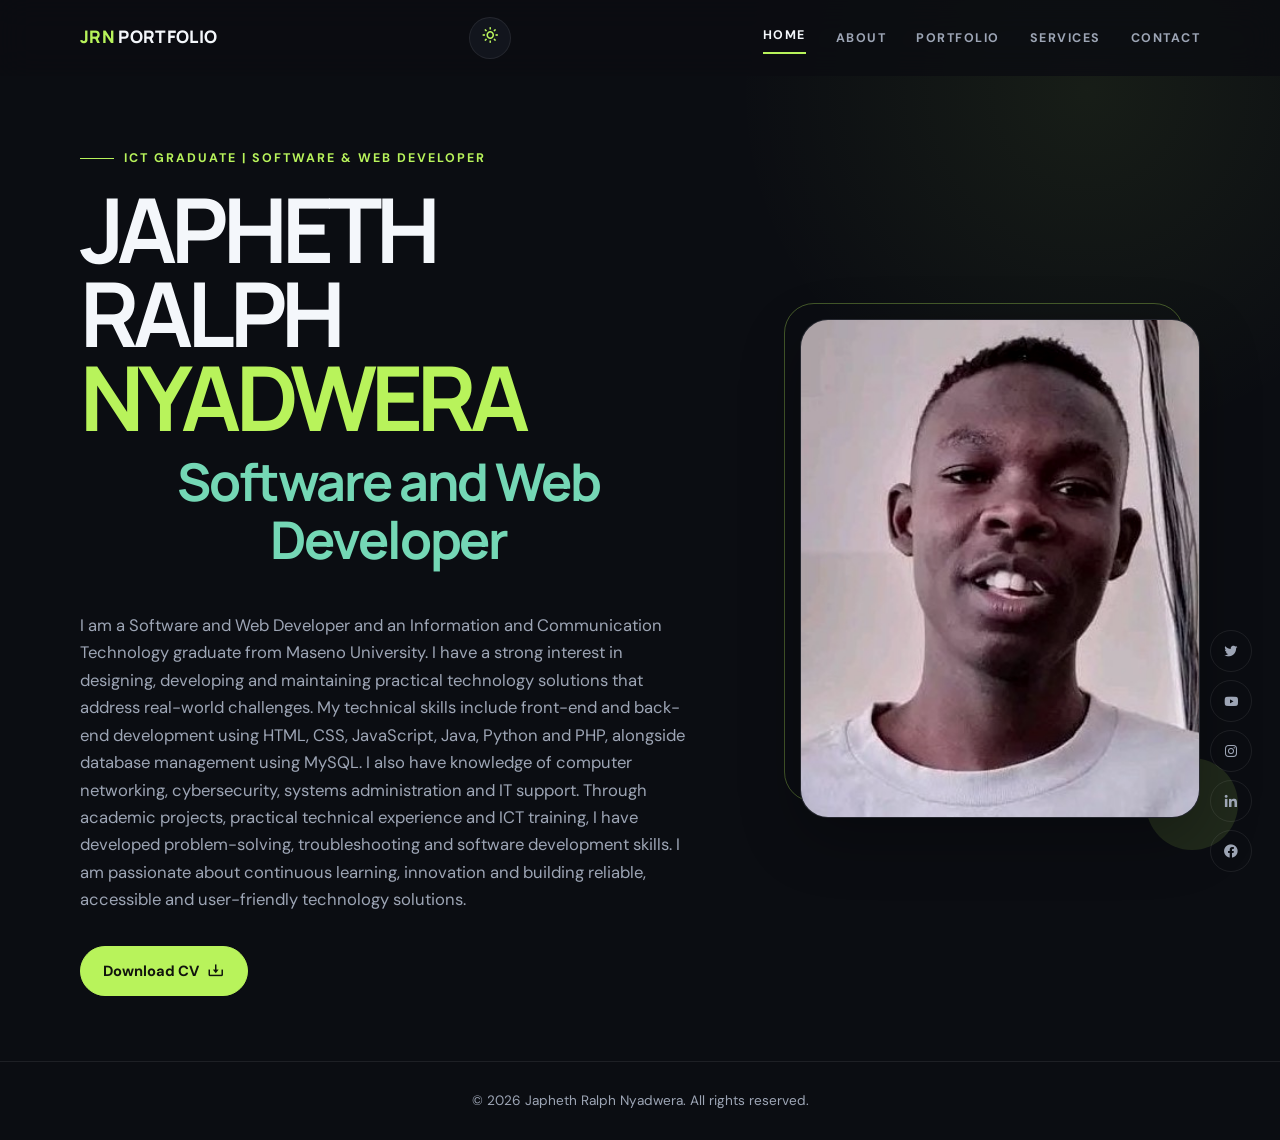
==== commit d3615c24: "Improve portfolio homepage Refresh the homepage introduction, SEO metadata, social preview, and acce" ====
--- a/index.html
+++ b/index.html
@@ -3,91 +3,238 @@
 <head>
     <meta charset="UTF-8">
     <meta name="viewport" content="width=device-width, initial-scale=1.0">
-    <title>JAPHETH RALPH NYADWERA - Portfolio</title>
-    <meta name="description" content="Japheth Ralph Nyadwera is a front-end developer and ICT student in Kenya. Explore his skills, projects, services, and contact details.">
+
+    <title>Japheth Ralph Nyadwera | Software Developer & ICT Professional</title>
+
+    <meta name="description" content="Official portfolio of Japheth Ralph Nyadwera, an ICT graduate from Maseno University, Software and Web Developer, and IT Support Professional based in Kenya. Explore his skills, projects, services and experience.">
+
+    <meta name="keywords" content="Japheth Ralph Nyadwera, Software Developer Kenya, Web Developer Kenya, ICT Graduate, IT Support, Frontend Developer, Backend Developer, Maseno University, Portfolio">
+
+    <meta name="author" content="Japheth Ralph Nyadwera">
     <meta name="theme-color" content="#0b0d12">
     <meta name="color-scheme" content="dark light">
+
+    <link rel="canonical" href="https://38780431.github.io/japheth-ralph-portfolio-website/">
     <link rel="icon" href="assets/favicon.svg" type="image/svg+xml">
+    <link rel="manifest" href="manifest.webmanifest">
+    <link rel="apple-touch-icon" href="assets/pwa-icon-192.png">
+
+    <meta name="apple-mobile-web-app-capable" content="yes">
+    <meta name="apple-mobile-web-app-title" content="JRN Portfolio">
+    <meta name="apple-mobile-web-app-status-bar-style" content="black-translucent">
+
+    <!-- Social Media Preview -->
+    <meta property="og:type" content="website">
+    <meta property="og:title" content="Japheth Ralph Nyadwera | Software Developer & ICT Professional">
+    <meta property="og:description" content="Explore the portfolio, technical skills, projects and professional background of Japheth Ralph Nyadwera.">
+    <meta property="og:url" content="https://38780431.github.io/japheth-ralph-portfolio-website/">
+    <meta property="og:image" content="image%20of%20japheth%20ralph.jpg">
+
+    <!-- Icons and Fonts -->
     <link href="https://unpkg.com/boxicons@2.1.4/css/boxicons.min.css" rel="stylesheet">
     <link rel="stylesheet" href="https://cdnjs.cloudflare.com/ajax/libs/font-awesome/6.4.0/css/all.min.css">
+    <link href="https://fonts.googleapis.com/css2?family=Poppins:wght@300;400;500;600;700&display=swap" rel="stylesheet">
+
+    <!-- Main Stylesheet -->
     <link rel="stylesheet" href="style.css">
-    <link href="https://fonts.googleapis.com/css2?family=Poppins:wght@300;400;500;600;700&display=swap" rel="stylesheet">
 </head>
+
 <body>
+
     <a class="skip-link" href="#main-content">Skip to content</a>
+
+    <!-- Header -->
     <header>
         <div class="container">
+
             <div class="logo">
                 <span class="logo-highlight">JRN</span> PORTFOLIO
             </div>
-            <button class="theme-toggle" type="button" aria-label="Switch to light theme" aria-pressed="false">
+
+            <button class="theme-toggle"
+                    type="button"
+                    aria-label="Switch to light theme"
+                    aria-pressed="false">
                 <i class="bx bx-sun" aria-hidden="true"></i>
             </button>
-            <nav>
-                <button class="hamburger" type="button" aria-label="Open navigation" aria-expanded="false">
+
+            <nav aria-label="Main navigation">
+
+                <button class="hamburger"
+                        type="button"
+                        aria-label="Open navigation"
+                        aria-expanded="false">
                     <span></span>
                     <span></span>
                     <span></span>
                 </button>
+
                 <ul class="nav-links">
-                    <li class="active"><a href="index.html" aria-current="page">HOME</a></li>
+                    <li class="active">
+                        <a href="index.html" aria-current="page">HOME</a>
+                    </li>
+
                     <li><a href="about.html">ABOUT</a></li>
                     <li><a href="portfolio.html">PORTFOLIO</a></li>
                     <li><a href="services.html">SERVICES</a></li>
                     <li><a href="contact.html">CONTACT</a></li>
                 </ul>
+
             </nav>
         </div>
     </header>
 
+    <!-- Main Content -->
     <div class="container">
+
         <main id="main-content">
+
             <section id="home" class="section active-section">
+
                 <div class="hero">
+
+                    <!-- Introduction -->
                     <div class="hero-content">
-                        <p class="eyebrow">Portfolio 2026</p>
-                        <h1 class="name">JAPHETH RALPH <span class="name-highlight">NYADWERA</span></h1>
-                        <h2 class="title">Front-end Developer</h2>
+
+                        <p class="eyebrow">
+                            ICT Graduate | Software & Web Developer
+                        </p>
+
+                        <h1 class="name">
+                            JAPHETH RALPH
+                            <span class="name-highlight">NYADWERA</span>
+                        </h1>
+
+                        <h2 class="title">
+                            Software and Web Developer
+                        </h2>
+
                         <p class="bio">
-                            Enthusiastic and detailed-oriented software and web Developer currently
-                            pursuing a degree in Information and Communication Technology at
-                            Maseno University. Skilled in front-end and back-end Technologies
-                            such as HTML, CSS, JavaScript, Java, Python, PHP, and MYSQL. Experienced in
-                            building responsive websites and dynamic web applications with a
-                            focus on clean code and user-friendly design.
+                            I am a Software and Web Developer and an Information
+                            and Communication Technology graduate from Maseno
+                            University. I have a strong interest in designing,
+                            developing and maintaining practical technology
+                            solutions that address real-world challenges.
+
+                            My technical skills include front-end and back-end
+                            development using HTML, CSS, JavaScript, Java,
+                            Python and PHP, alongside database management
+                            using MySQL. I also have knowledge of computer
+                            networking, cybersecurity, systems administration
+                            and IT support.
+
+                            Through academic projects, practical technical
+                            experience and ICT training, I have developed
+                            problem-solving, troubleshooting and software
+                            development skills. I am passionate about
+                            continuous learning, innovation and building
+                            reliable, accessible and user-friendly
+                            technology solutions.
                         </p>
+
+                        <!-- Action Buttons -->
                         <div class="action-buttons">
-                            <a href="JAPHETH RALPH. CV.pdf" download="JAPHETH RALPH. CV.pdf" class="cv-button">
-                                Download CV <i class='bx bx-download'></i>
+
+                            <a href="JAPHETH RALPH. CV.pdf"
+                               download="JAPHETH RALPH CV.pdf"
+                               class="cv-button">
+                                Download CV
+                                <i class="bx bx-download" aria-hidden="true"></i>
                             </a>
+
+                            <button id="install-app"
+                                    class="cv-button install-button"
+                                    type="button"
+                                    hidden>
+                                Install App
+                                <i class="bx bx-download" aria-hidden="true"></i>
+                            </button>
+
                         </div>
+
                     </div>
-                    
+
+                    <!-- Profile Image -->
                     <div class="profile-image-container">
+
                         <div class="image-wrapper">
-                            <img src="image of japheth ralph.jpg" alt="Japheth Ralph Nyadwera" class="profile-image">
+
+                            <img src="image of japheth ralph.jpg"
+                                 alt="Portrait of Japheth Ralph Nyadwera"
+                                 class="profile-image"
+                                 fetchpriority="high">
+
                         </div>
+
                     </div>
+
                 </div>
-                
+
+                <!-- Social Media Links -->
                 <div class="social-media">
-                    <a href="https://x.com/nyadwera_ralph?t=6qBoSEmMitjlYWrtJizzsA&s=09" target="_blank" rel="noopener noreferrer" aria-label="X profile"><i class="bx bxl-twitter" aria-hidden="true"></i></a>
-                    <a href="https://youtube.com/@japhethralph?si=a212tD4l-zY_Uwuu" target="_blank" rel="noopener noreferrer" aria-label="YouTube channel"><i class="bx bxl-youtube" aria-hidden="true"></i></a>
-                    <a href="https://www.instagram.com/ralph.japheth?igsh=YzljYTk1ODg3Zg==" target="_blank" rel="noopener noreferrer" aria-label="Instagram profile"><i class="bx bxl-instagram" aria-hidden="true"></i></a>
-                    <a href="https://www.linkedin.com/in/japheth-ralph-nyadwera-23406a2b5" target="_blank" rel="noopener noreferrer" aria-label="LinkedIn profile"><i class="bx bxl-linkedin" aria-hidden="true"></i></a>
-                    <a href="https://www.facebook.com/japheth.ralp.3" target="_blank" rel="noopener noreferrer" aria-label="Facebook profile"><i class="bx bxl-facebook-circle" aria-hidden="true"></i></a>
+
+                    <a href="https://x.com/nyadwera_ralph?t=6qBoSEmMitjlYWrtJizzsA&s=09"
+                       target="_blank"
+                       rel="noopener noreferrer"
+                       aria-label="X profile">
+                        <i class="bx bxl-twitter" aria-hidden="true"></i>
+                    </a>
+
+                    <a href="https://youtube.com/@japhethralph?si=a212tD4l-zY_Uwuu"
+                       target="_blank"
+                       rel="noopener noreferrer"
+                       aria-label="YouTube channel">
+                        <i class="bx bxl-youtube" aria-hidden="true"></i>
+                    </a>
+
+                    <a href="https://www.instagram.com/ralph.japheth?igsh=YzljYTk1ODg3Zg=="
+                       target="_blank"
+                       rel="noopener noreferrer"
+                       aria-label="Instagram profile">
+                        <i class="bx bxl-instagram" aria-hidden="true"></i>
+                    </a>
+
+                    <a href="https://www.linkedin.com/in/japheth-ralph-nyadwera-23406a2b5"
+                       target="_blank"
+                       rel="noopener noreferrer"
+                       aria-label="LinkedIn profile">
+                        <i class="bx bxl-linkedin" aria-hidden="true"></i>
+                    </a>
+
+                    <a href="https://www.facebook.com/japheth.ralp.3"
+                       target="_blank"
+                       rel="noopener noreferrer"
+                       aria-label="Facebook profile">
+                        <i class="bx bxl-facebook-circle" aria-hidden="true"></i>
+                    </a>
+
                 </div>
+
             </section>
+
         </main>
+
     </div>
 
+    <!-- Footer -->
     <footer>
-        <div class="container">&copy; <span id="year"></span> Japheth Ralph Nyadwera. All rights reserved.</div>
+        <div class="container">
+            &copy; <span id="year"></span>
+            Japheth Ralph Nyadwera. All rights reserved.
+        </div>
     </footer>
 
-    <button class="back-to-top" type="button" aria-label="Back to top" title="Back to top" hidden>
+    <!-- Back to Top -->
+    <button class="back-to-top"
+            type="button"
+            aria-label="Back to top"
+            title="Back to top"
+            hidden>
         <i class="bx bx-up-arrow-alt" aria-hidden="true"></i>
     </button>
+
+    <!-- JavaScript -->
     <script src="script.js"></script>
+
 </body>
-</html>+</html>
--- a/style.css
+++ b/style.css
@@ -320,6 +320,10 @@
   box-shadow: 0 12px 30px rgba(184, 243, 91, 0.16);
 }
 
+.install-button[hidden] {
+  display: none;
+}
+
 .profile-image-container {
   position: relative;
   max-width: 400px;
